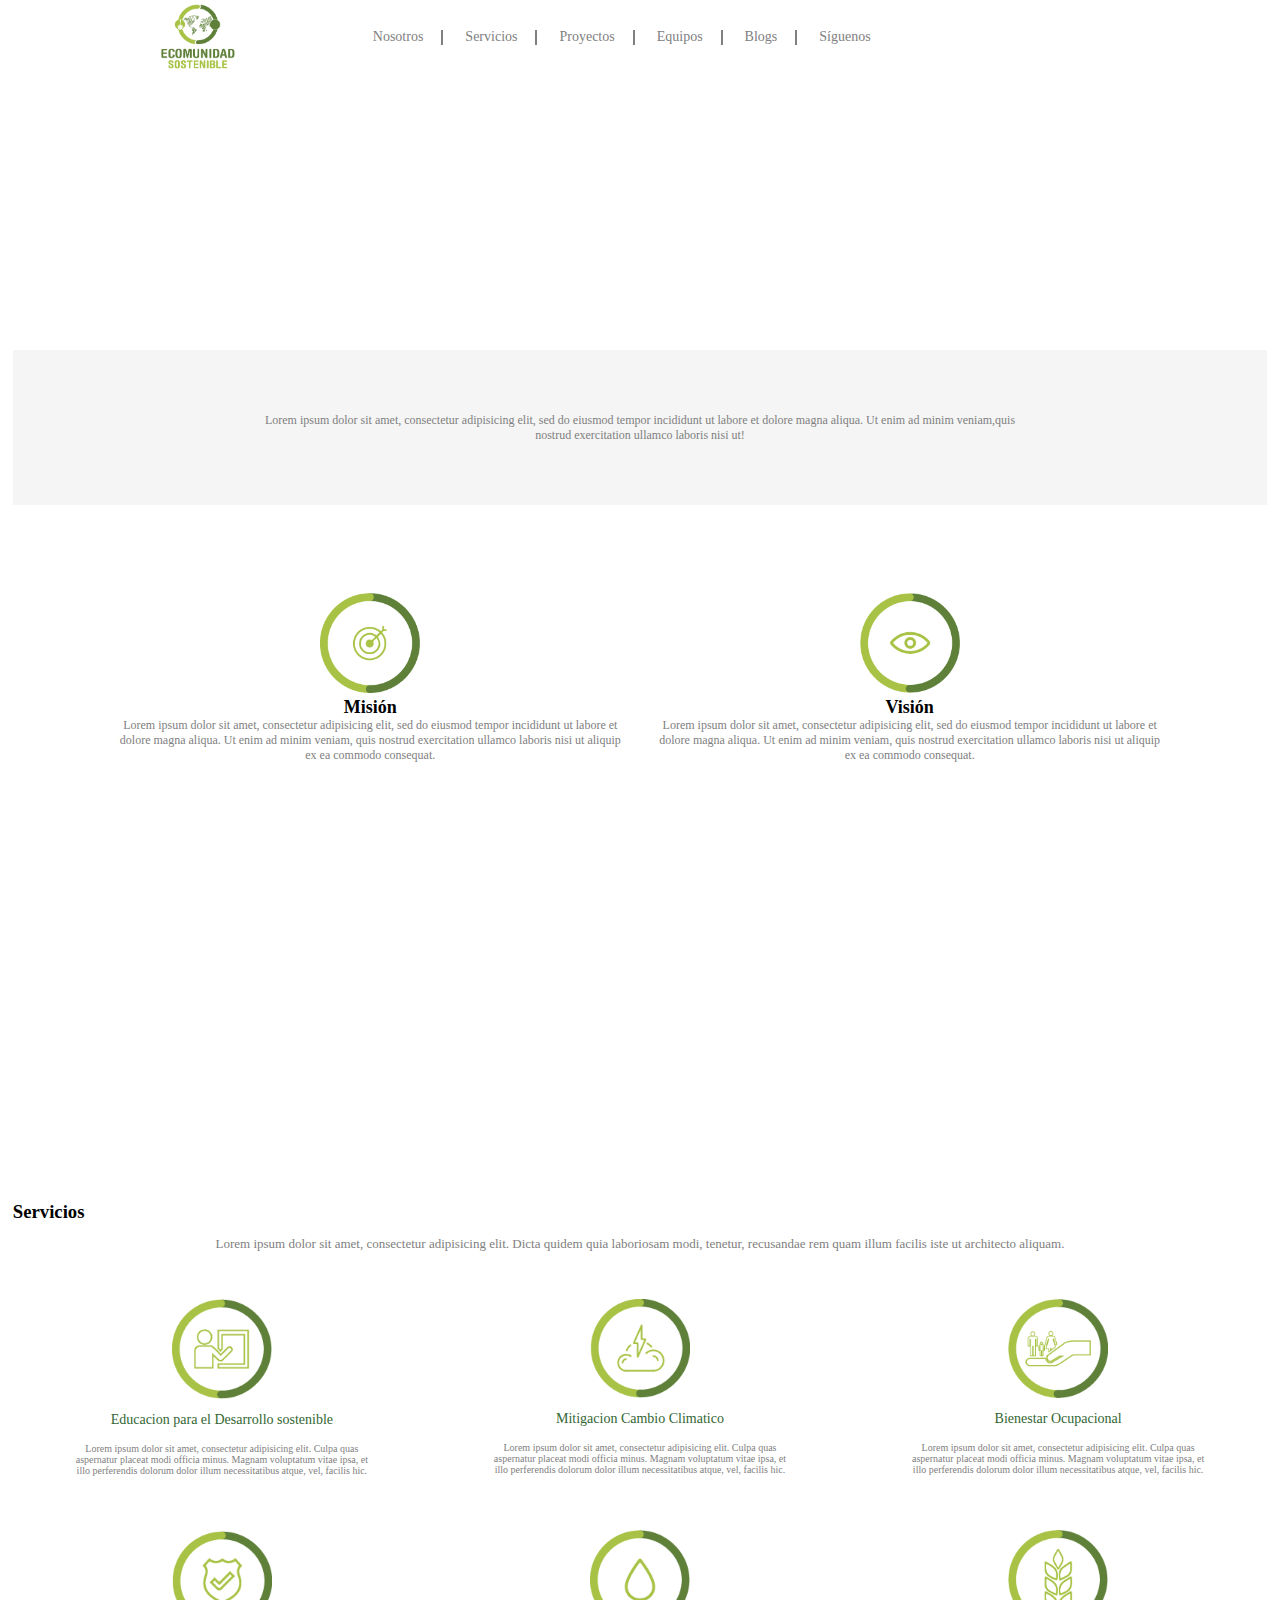
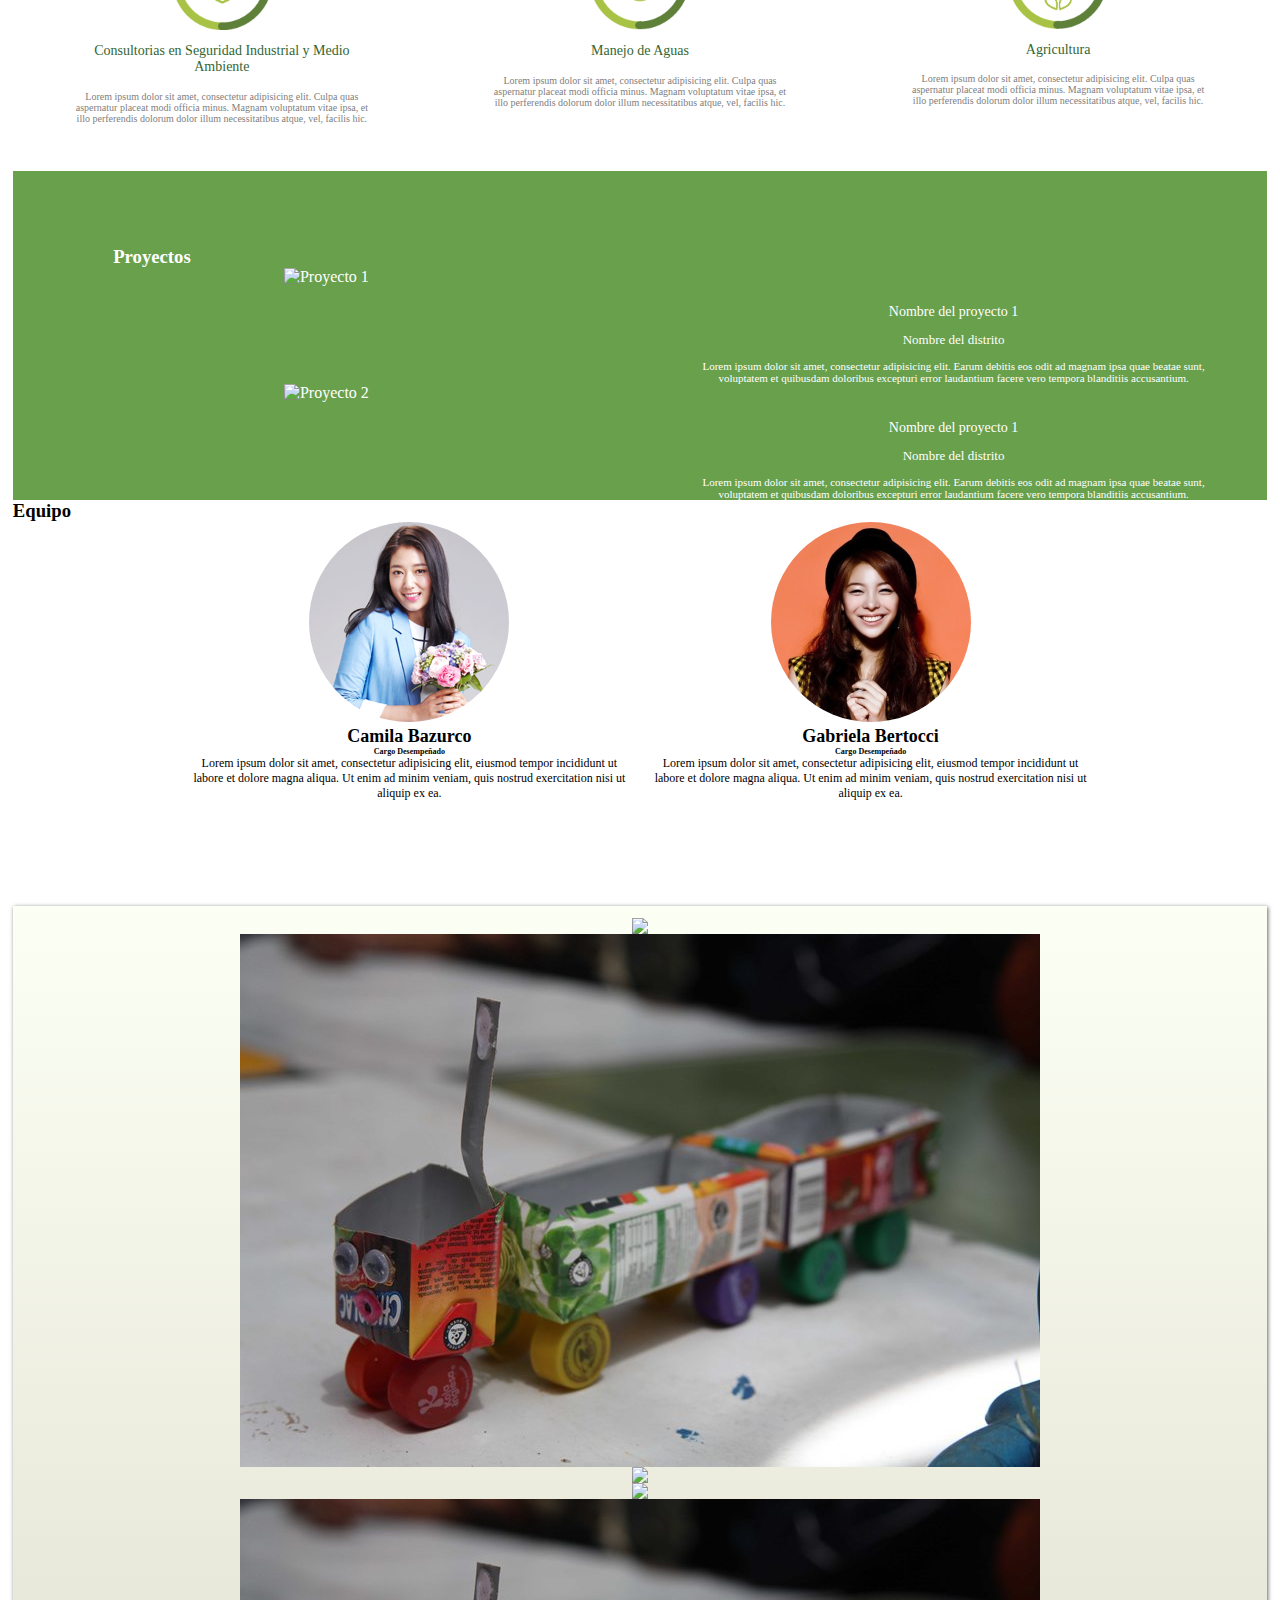
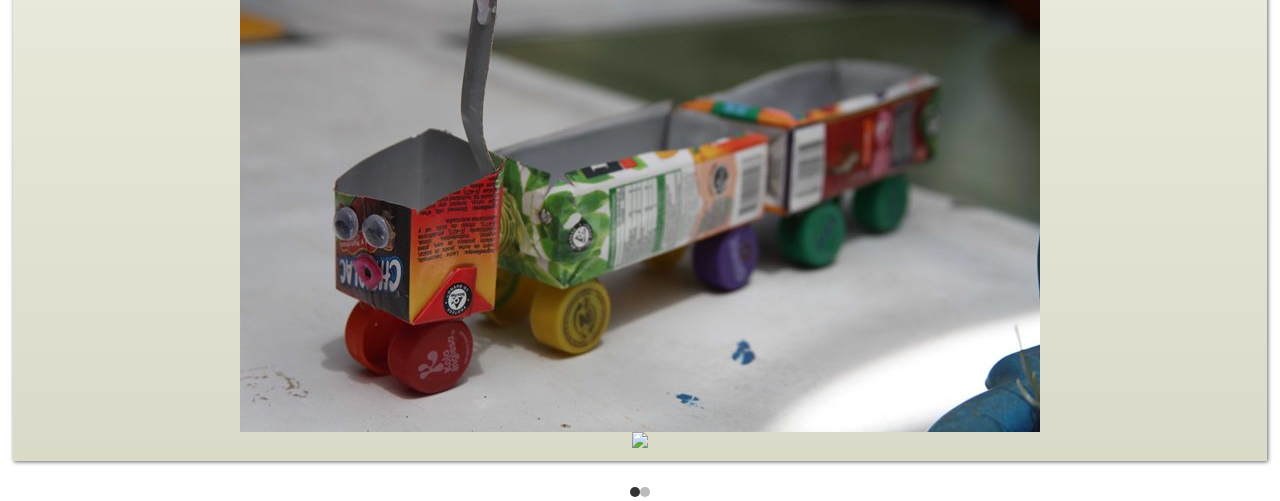
==== Estructura general vivi.html @ 43f28342 "la estructura debe quedar asi, falta modificar los errores" ====
<!doctype html>
<html>
<head>
  <title>E-comunnity</title>
  <meta charset="UTF-8">
  <link rel="stylesheet" href="css/utilities.css">
  <link rel="stylesheet" href="css/grid-system.css">
  <link rel="stylesheet" href="css/css-slider.css">
  <link href='https://fonts.googleapis.com/css?family=Roboto:400,100,500' rel='stylesheet' type='text/css'>
  <link rel="stylesheet" href="css/stylecomunidad.css">
</head>
<body>
	<header>
			<div class="row fijo">
				<div class="col-3">
				<img class="logo " src="img/ecomunidad-logo.png">
				</div>
				<div class="col-9 menu">
				<a  href="#nosotros">Nosotros<span></span></a>
				<a  href="#servicios">Servicios<span></span></a>
				<a  href="#proyectos">Proyectos<span></span></a>
				<a  href="#equipos">Equipos<span></span></a>
				<a  href="#blogs">Blogs<span></span></a>
				<a  href="#siguenos">Síguenos</a>
				</div>
			</div>
			<div class="row semilla">
			</div>
			<div class="row slogan plomo">
				<p>Lorem ipsum dolor sit amet, consectetur adipisicing elit, sed do eiusmod
				tempor incididunt ut labore et dolore magna aliqua. Ut enim ad minim veniam,quis nostrud exercitation ullamco laboris nisi ut!</p>
			</div>
	</header>
	<section>
		<div id="nosotros" class="row objetivos letras">
			<div class="col-6">
				<img class="iconos" src="img/iconos/mision/mision.png">
				<h2>Misión</h2>
				<p class="plomo">Lorem ipsum dolor sit amet, consectetur adipisicing elit, sed do eiusmod
				tempor incididunt ut labore et dolore magna aliqua. Ut enim ad minim veniam,
				quis nostrud exercitation ullamco laboris nisi ut aliquip ex ea commodo
				consequat.</p>
			</div>
			<div class="col-6">
				<img class="iconos"  src="img/iconos/mision/vision.png">
				<h2>Visión</h2>
				<p class="plomo">Lorem ipsum dolor sit amet, consectetur adipisicing elit, sed do eiusmod
				tempor incididunt ut labore et dolore magna aliqua. Ut enim ad minim veniam,
				quis nostrud exercitation ullamco laboris nisi ut aliquip ex ea commodo
				consequat.</p>
			</div>
		</div>
		<div class="row">
			<div class="col-6 hombre">
			</div>
			<div class="col-6 texto blanco">
				<img class="libro centrado"src="img/iconos/metodologia-icon.png">
				<h2 class="centrado">Metodologìa</h2>
				<p class="centrado">Lorem ipsum dolor sit amet, consectetur adipisicing elit, eiusmod tempor incididunt ut labore et dolore magna aliqua. Ut enim ad minim veniam,
				quis nostrud exercitation nisi ut aliquip ex ea.</p>
			</div>
		</div>
		<div id="servicios" class="row servicios">
			<h3>Servicios</h3>
			<p class="texto13 plomo">Lorem ipsum dolor sit amet, consectetur adipisicing elit. Dicta quidem quia laboriosam modi, tenetur, recusandae rem quam illum facilis iste ut architecto aliquam.</p>
			<div class="row">
				<div class="col-4">
					<div class="tipo-servicio">
						<img src="img/iconos/servicios-icon/educacion.png" alt="Educacion para el Desarrollo sostenible">
						<p class="texto14 verde">Educacion para el Desarrollo sostenible</p>
						<p class="texto10 plomo">Lorem ipsum dolor sit amet, consectetur adipisicing elit. Culpa quas aspernatur placeat modi officia minus. Magnam voluptatum vitae ipsa, et illo perferendis dolorum dolor illum necessitatibus atque, vel, facilis hic.</p>
					</div>
					<div class="tipo-servicio">
						<img src="img/iconos/servicios-icon/seguridad-icon.png" alt="Consultorias en Seguridad Industrial y Medio Ambiente">
						<p class="texto14 verde">Consultorias en Seguridad Industrial y Medio Ambiente</p>
						<p class="texto10 plomo">Lorem ipsum dolor sit amet, consectetur adipisicing elit. Culpa quas aspernatur placeat modi officia minus. Magnam voluptatum vitae ipsa, et illo perferendis dolorum dolor illum necessitatibus atque, vel, facilis hic.</p>
					</div>
				</div><!--fial de columna-->
				<div class="col-4">
					<div class="tipo-servicio">
						<img src="img/iconos/servicios-icon/mitigacion.png" alt="Mitigacion Cambio Climatico">
						<p class="texto14 verde">Mitigacion Cambio Climatico</p>
						<p class="texto10 plomo">Lorem ipsum dolor sit amet, consectetur adipisicing elit. Culpa quas aspernatur placeat modi officia minus. Magnam voluptatum vitae ipsa, et illo perferendis dolorum dolor illum necessitatibus atque, vel, facilis hic.</p>
					</div>
					<div class="tipo-servicio">
						<img src="img/iconos/servicios-icon/manejo-de-agua.png" alt="Manejo de Aguas">
						<p class="texto14 verde">Manejo de Aguas</p>
						<p class="texto10 plomo">Lorem ipsum dolor sit amet, consectetur adipisicing elit. Culpa quas aspernatur placeat modi officia minus. Magnam voluptatum vitae ipsa, et illo perferendis dolorum dolor illum necessitatibus atque, vel, facilis hic.</p>
					</div>
				</div><!--fial de columna-->
				<div class="col-4">
					<div class="tipo-servicio">
						<img src="img/iconos/servicios-icon/bienestar.png" alt="Bienestar Ocupacional">
						<p class="texto14 verde">Bienestar Ocupacional</p>
						<p class="texto10 plomo">Lorem ipsum dolor sit amet, consectetur adipisicing elit. Culpa quas aspernatur placeat modi officia minus. Magnam voluptatum vitae ipsa, et illo perferendis dolorum dolor illum necessitatibus atque, vel, facilis hic.</p>
					</div>
					<div class="tipo-servicio">
						<img src="img/iconos/servicios-icon/agricultura-icon.png" alt="Agricultura">
						<p class="texto14 verde">Agricultura</p>
						<p class="texto10 plomo">Lorem ipsum dolor sit amet, consectetur adipisicing elit. Culpa quas aspernatur placeat modi officia minus. Magnam voluptatum vitae ipsa, et illo perferendis dolorum dolor illum necessitatibus atque, vel, facilis hic.</p>
					</div>
				</div><!--fial de columna-->
			</div><!--fial de row-->
		</div><!--fial de servicios-->
		
		<div class="row proyectos">
			<div class="row proyecto1">
				<h3>Proyectos</h3>
				<div class="col-6">
					<img src="img/fotos/img-0352.jpg" alt="Proyecto 1">
				</div>
				<div class="col-6">
					<p class="texto14">Nombre del proyecto 1</p>
					<p class="texto13">Nombre del distrito</p>
					<p class="texto11">Lorem ipsum dolor sit amet, consectetur adipisicing elit. Earum debitis eos odit ad magnam ipsa quae beatae sunt, voluptatem et quibusdam doloribus excepturi error laudantium facere vero tempora blanditiis accusantium.</p>
				</div>
			</div>
			<div id="proyectos" class="row proyecto2">
				<div class="col-6">
					<img src="img/fotos/img-9246.JPG" alt="Proyecto 2">
				</div>
				<div class="col-6">
					<p class="texto14">Nombre del proyecto 1</p>
					<p class="texto13">Nombre del distrito</p>
					<p class="texto11">Lorem ipsum dolor sit amet, consectetur adipisicing elit. Earum debitis eos odit ad magnam ipsa quae beatae sunt, voluptatem et quibusdam doloribus excepturi error laudantium facere vero tempora blanditiis accusantium.</p>
				</div>
			</div>
		</div>
		<div id="equipos" class="row">
			<h3>Equipo</h3>
			<div class="col-6 equipo1 ">
				<img class="redondo" src="img/fotos/equipo2.jpg" alt="Camila Bazurco">
				<h2 class="centrado">Camila Bazurco</h2>
				<h6 class="centrado">Cargo Desempeñado</h6>
				<p class="centrado">Lorem ipsum dolor sit amet, consectetur adipisicing elit, eiusmod tempor incididunt ut labore et dolore magna aliqua. Ut enim ad minim veniam,
				quis nostrud exercitation nisi ut aliquip ex ea.</p>
			</div>
			<div class="col-6 equipo2">
				<img class="redondo"src="img/fotos/equipo3.jpg" alt="Gabriela Bertocci">
				<h2 class="centrado">Gabriela Bertocci</h2>
				<h6 class="centrado">Cargo Desempeñado</h6>
				<p class="centrado">Lorem ipsum dolor sit amet, consectetur adipisicing elit, eiusmod tempor incididunt ut labore et dolore magna aliqua. Ut enim ad minim veniam,
				quis nostrud exercitation nisi ut aliquip ex ea.</p>
			</div>
		</div>
		<div id="blogs"class="row blog">
			<div id="slider">
				<input checked type="radio" name="slider" id="slide1" />
				<input type="radio" name="slider" id="slide2" />
				<div id="slides">
				<div id="overflow">
					<div class="inner">
					<article><div class="info"></div>
						<img src="img/fotos/img-0400.jpg">
					</article>
					<article><div class="info"></div>
						<img src="img/fotos/img-9246.jpg">
					</article>
					<article><div class="info"></div>
						<img src="img/fotos/img-0400.jpg">
					</article>
					<article><div class="info"></div>
						<img src="img/fotos/img-0400.jpg">
					</article>
					<article><div class="info"></div>
						<img src="img/fotos/img-9246.jpg">
					</article>
					<article><div class="info"></div>
						<img src="img/fotos/img-0400.jpg">
					</article>
					</div>
				</div>
				</div>
				<div id="controls">
					<label for="slide1"></label><label for="slide2"></label>
			    </div>
				<div id="active">
					<label for="slide1"></label><label for="slide2"></label>
				</div>
			</div>
		</div>
		<div id="siguenos" class="row contactos">
			<div class="col-3">
			Facebook
			</div>
			<div class="col-3">
			Twitter
			</div>
			<div class="col-3">
			Linked In
			</div>
			<div class="col-3">
			E-mail
			</div>
		</div>
	</section> 
	<footer>
		<div class="row">
			<div class="col-6">
			</div>
			<div class="col-6">
			</div>
		</div>
	</footer>
</body>
</html>
---- css/utilities.css ----
/*Global*/
*{
	font-family: "OpenSans-Light" Helvetica;
}

@font-face{
	font-family: OpenSans-Regular;
	src: url(../fonts/Open/OpenSans-Regular.ttf);
}
@font-face{
	font-family: OpenSans-Light;
	src: url(../fonts/Open/OpenSans-Light.ttf);
}
@font-face{
	font-family: OpenSans-Bold;
	src: url(../fonts/Open/OpenSans-Bold.ttf);
}

/* Shortcuts */

.pd-0 {
	padding: 0;
}
.pt-5 {
	padding-top: 5%;
}
.pt-10 {
	padding-top: 10%;
}
.pb-5{
	padding-bottom: 5%;
}
.pd-5 {
	padding: 5%;
}
.pd-5-10{
	padding: 5% 10%;
}
.mg-0{
	margin: 0;
}
.w-100{
	width: 100%;
}
.lh{
	line-height: 1.5;
}
.text-bold{
	font-weight: bold;
}
.text-center{
	text-align: center;
}
.text-left{
	text-align: left;
}
.text-right{
	text-align: right;
}
.text-white{
	color: white;
}
.text-gray{
	color: rgb(83, 88, 95);
}
.text-blue{
 color: #192951;
}
.a-none-decoration{
	text-decoration: none;
}
.bg-gray{
	background-color: #F2F2F2;
}
.bg-green{
	background-color: #5E8039;
}
.bg-black{
	background-color: #4D4D4D;
}
.text-gray{
	color:#F2F2F2;
}
.text-black{
	color: #4D4D4D;
}
.text-green{
	color: #5E8039;
}
.text-white{
	color:#fff;
}
.text-yellow{
	color: #fac60e;
}
.bg-img-block{
	background-size: cover;
	background-repeat: no-repeat;
	background-position: center;
}
---- css/grid-system.css ----
/* GLOBAL */
* {
  box-sizing: border-box;
  margin: 0;
  padding: 0;
 }

.text-center {
	text-align: center;
}

.text-right {
	text-align: right;
}

/* Grid system */

.container {
	width: 968px;
	padding-left: 14px; 
	padding-right: 14px;
	margin: 0px auto;
	position: relative;
}

.container-fluid {
	width: 100%;
}

.row {
	width: 100%;
	margin-left: -14px;
	margin-right: -14px;
}

.row:before, .row:after{
  content: " ";
  display: table;
}

.row:after {
  clear: both;
}

[class*="col-"] {
	min-height: 7px;
	padding: 0 14px;
	float: left;
}

.col-1 {
	/* (1 / 12) x 100 */
	width: 8.333333%;
} 

.col-2 {
	/* (2 / 12) x 100 */
	width: 16.666667%;
} 

.col-3 {
	/* (3 / 12) x 100 */
	width: 25%;
} 

.col-4 {
	/* (4 / 12) x 100 */
	width: 33.333333%;
}

.col-5 {
	/* (5 / 12) x 100 */
	width: 41.666667%;
}

.col-6 {
	/* (6 / 12) x 100 */
	width: 50%;
} 

.col-7 {
	/* (7 / 12) x 100 */
	width: 58.333333%;
}

.col-8 {
	/* (8 / 12) x 100 */
	width: 66.666667%;
}

.col-9 {
	/* (9 / 12) x 100 */
	width: 75%;
}

.col-10 {
	/* (10 / 12) x 100 */
	width: 83.333333%;
}

.col-11 {
	/* (11 / 12) x 100 */
	width: 91.666667%;
}

.col-12 {
	/* (12 / 12) x 100 */
	width: 100%;
}
---- css/css-slider.css ----
#slider {
	text-align: center;
	margin: 0 auto;
	-moz-box-sizing: border-box; -webkit-box-sizing: border-box; box-sizing: border-box;
}

#slider label, #slider a {
	color: #444444;
	cursor: pointer;
	text-decoration: none;
}
#slider label:hover, #slider a:hover {
	color: #000 !important;
}
#slider label, #slider #active, #slider img { -moz-user-select:none;-webkit-user-select:none; }

#slider input {
	display: none;
}

#slide1:checked ~ #slides .inner { margin-left:0; }
#slide2:checked ~ #slides .inner { margin-left:-100%; }


#overflow {
	width: 100%;
	overflow: hidden;
}

#slider article img {
	
	max-width:100% !important;
}

#slides .inner {
	width: 100%;
	line-height: 20%;
}

#slides article {
	margin:10px
	width: 20%;
	float: 10%;
}

/* Slider Styling */

/* Control Setup */

#controls {
	margin: -25% 0 0 0;
	width: 70%;
	height: 50px;
}

#controls label { 
	display: none;
	width: 50px;
	height: 50px;
	opacity: 0.3;
}

#active {
	margin: 23% 0 0;
	text-align: center;
}

#active label {
	-webkit-border-radius: 5px;
	-moz-border-radius: 5px;
	border-radius: 5px;
	display: inline-block;
	width: 10px;
	height:10px;
	background: #bbb;
}

#active label:hover {
	background: #ccc;
	border-color: #777 !important;
}

#controls label:hover {
	opacity: 0.8;
}

#slide1:checked ~ #controls label:nth-child(2), 
#slide2:checked ~ #controls label:nth-child(1){
	background: url('http://img140.imageshack.us/img140/7481/nextfy.png') no-repeat;
	float: right;
	margin: 0 -70px 0 0;
	display: block;
}


#slide1:checked ~ #controls label:nth-child(2),
#slide2:checked ~ #controls label:nth-child(1),
 {
	background: url('http://img7.imageshack.us/img7/152/prevrt.png') no-repeat;
	float: left;
	margin: 0 0 0 -70px;
	display: block;
}

#slide1:checked ~ #active label:nth-child(1),
#slide2:checked ~ #active label:nth-child(2) {
	background: #333;
	border-color: #333 !important;
}

/* Info Box */

#slider .info {
	line-height: 20px;
	margin: 0 0 -150%;
	position: absolute;
	font-style: italic;
	padding: 30px 30px;
	opacity: 0;
	color: #000;
	text-align: left;
}

#slider .info h3 {
	color: #333;
	margin: 0 0 5px;
	font-weight: normal;
	font-size: 22px;
	font-style: normal;
}

/* Slider Styling */

#slides {
	margin: 35px 0 0;
	-webkit-border-radius: 0px;
	-moz-border-radius: 5px;
	border-radius: 0px;
	box-shadow: 1px 1px 4px #666;
	padding: 1%;
	background: #fff;
	background: rgb(252,255,244); /* Old browsers */
	background: -moz-linear-gradient(top,  rgba(252,255,244,1) 0%, rgba(219,218,201,1) 100%); /* FF3.6+ */
	background: -webkit-gradient(linear, left top, left bottom, color-stop(0%,rgba(252,255,244,1)), color-stop(100%,rgba(219,218,201,1))); /* Chrome,Safari4+ */
	background: -webkit-linear-gradient(top,  rgba(252,255,244,1) 0%,rgba(219,218,201,1) 100%); /* Chrome10+,Safari5.1+ */
	background: -o-linear-gradient(top,  rgba(252,255,244,1) 0%,rgba(219,218,201,1) 100%); /* Opera 11.10+ */
	background: -ms-linear-gradient(top,  rgba(252,255,244,1) 0%,rgba(219,218,201,1) 100%); /* IE10+ */
	background: linear-gradient(top,  rgba(252,255,244,1) 0%,rgba(219,218,201,1) 100%); /* W3C */
	filter: progid:DXImageTransform.Microsoft.gradient( startColorstr='#fcfff4', endColorstr='#dbdac9',GradientType=0 ); /* IE6-9 */
}


/* Animation */

#slides .inner {
	-webkit-transform: translateZ(0);
	-webkit-transition: all 800ms cubic-bezier(0.770, 0.000, 0.175, 1.000); 
	-moz-transition: all 800ms cubic-bezier(0.770, 0.000, 0.175, 1.000); 
    -ms-transition: all 800ms cubic-bezier(0.770, 0.000, 0.175, 1.000); 
     -o-transition: all 800ms cubic-bezier(0.770, 0.000, 0.175, 1.000); 
        transition: all 800ms cubic-bezier(0.770, 0.000, 0.175, 1.000); /* easeInOutQuart */

	-webkit-transition-timing-function: cubic-bezier(0.770, 0.000, 0.175, 1.000); 
	-moz-transition-timing-function: cubic-bezier(0.770, 0.000, 0.175, 1.000); 
    -ms-transition-timing-function: cubic-bezier(0.770, 0.000, 0.175, 1.000); 
     -o-transition-timing-function: cubic-bezier(0.770, 0.000, 0.175, 1.000); 
        transition-timing-function: cubic-bezier(0.770, 0.000, 0.175, 1.000); /* easeInOutQuart */
}

#slider {
	-webkit-transform: translateZ(0);
	-webkit-transition: all 0.5s ease-out;
	-moz-transition: all 0.5s ease-out;
	-o-transition: all 0.5s ease-out;
	transition: all 0.5s ease-out;
}

#controls label{
	-webkit-transform: translateZ(0);
	-webkit-transition: opacity 0.2s ease-out;
	-moz-transition: opacity 0.2s ease-out;
	-o-transition: opacity 0.2s ease-out;
	transition: opacity 0.2s ease-out;
}
	#slider #controls {
		margin: -25% 0 0 15%;
		width: 70%;
		height: 50px;
	}

	#slider #controls label {
		-moz-transform: scale(0.8);
		-webkit-transform: scale(0.8);
		-o-transform: scale(0.8);
		-ms-transform: scale(0.8);
		transform: scale(0.8);
	}
#slide1:checked ~ #slides article:nth-child(1) .info,
#slide2:checked ~ #slides article:nth-child(2) .info {
	opacity: 1;
	-webkit-transition: all 1s ease-out 0.6s;
	-moz-transition: all 1s ease-out 0.6s;
	-o-transition: all 1s ease-out 0.6s;
	transition: all 1s ease-out 0.6s;
}

#slider .info, #controls, #slides, #active, #active label, .info h3, .desktop, .tablet, .mobile {
	-webkit-transform: translateZ(0);
	-webkit-transition: all 0.5s ease-out;
	-moz-transition: all 0.5s ease-out;
	-o-transition: all 0.5s ease-out;
	transition: all 0.5s ease-out;
}


/* Responsive Styling */



@media only screen and (max-width: 850px) and (min-width: 450px) {



	#slider #slides {
		padding: 1% 0;
		-webkit-border-radius: 0px;
		-moz-border-radius: 0px;
		border-radius: 0px;
	}

	#slider #active {
		margin: 22% 0 0;
	}

}



@media only screen and (max-width: 450px) {

	#slider #controls {
		margin: -28% 0 0 24%;
		width: 50%;
		height: 50px;
	}

	#slider #active {
		margin: 23% 0 0;
	}

	#slider #slides {
		padding: 1% 0;
		-webkit-border-radius: 0px;
		-moz-border-radius: 0px;
		border-radius: 0px;
	}

	#slider #slides .info {
		opacity: 0 !important;
	}

	#slider #controls label {
		-moz-transform: scale(0.6);
		-webkit-transform: scale(0.6);
		-o-transform: scale(0.6);
		-ms-transform: scale(0.6);
		transform: scale(0.6);
	}

}
---- css/stylecomunidad.css ----
body{width: 98%; margin: auto; text-align: center;}
img {
	display:inline-block;
	}
.plomo {
	color:grey;
	}
.blanco {
	color:#fff;
	}
.verde {
	color:#336633;
	}	
.fijo {
	position: fixed;
	z-index: 1;
	background:#fff; 
	width: 100%;
	}
.menu {
	text-align:left;
	text-decoration:none;
	padding-top: 27px;
	padding-left: 40px;
	}
.logo {
	height: 75px;
	width: 85px;
	margin-left: 50px;
	}
span{
	height: 15px;
    border: solid grey 0.6px;
    display: inline-block;
    vertical-align: middle;
    margin-left: 18px;
    margin-right: 18px;
}
a{
	text-decoration:none;
	color:grey;	
	font-size: 14px;	
}
.semilla{
	background:url(semilla.jpg);
	height: 350px;
	background-size: cover;
	background-repeat: no-repeat;
	background-position: center;
	background-position: 0% 40%;
}
.semilla:hover{
	background:url(semillafondo.jpg);
	background-size: cover;
	background-repeat: no-repeat;
	background-position: center;
}
.slogan{
	text-align:center;
	padding:5% 20% 5% 20%;
	font-size:12px;
	background: Whitesmoke;
}
{
	width:100%;
}
.objetivos {
	text-align:center;
	padding:7%;
	font-size:12px;	
}
.iconos {
	height:100px;
	width: 100px;
}
.hombre{
	background:url(metodo.jpg);
	height:300px; 
	background-size: cover;
	background-repeat: no-repeat;
	background-position: center;
}
.texto {
	font-size:12px;
	height:300px;
	background:url(fondo.jpg);
	background-size: auto;
	background-repeat: no-repeat;
	background-position: top;
	text-align:center;
	padding-top: 70px;
}
.centrado {
	
}

.libro {
	padding-top: 10px;	
	width:40px;
}

.servicios>h3{margin: 4% 0 1%;}
.servicios>p{margin: 0 15%;}
.tipo-servicio{margin: 10%;}
.tipo-servicio p:first-of-type{margin: 3% 3% 5%;}
.tipo-servicio img{max-width: 100px;}

.proyectos{background: rgba(40,120,0,0.7); color: #fff;}
.proyectos img{max-width: 75%;}
.proyectos p{margin: 2% 6% 0;}
.proyectos p:first-of-type{margin-top: 6%;}
.proyecto1 h3{margin: 6% 0 0 8%; text-align: left;}
.proyecto2 img{margin-bottom: 10%;}



.texto10{font-size: 10px;font-weight: lighter}
.texto11{font-size: 11px; font-weight: lighter;}
.texto13{font-size: 13px;}
.texto14{font-size: 14px;}

.tipo-servicio{padding: 8px 4px;}
.row {margin: auto;}


h3 {
	text-align: left;
	color:;
}
.equipo1 {
	font-size:12px;
	text-align:center;
	padding-left :180px;
}
.equipo2 {
	font-size:12px;
	text-align:center;
	padding-right: 180px;
}
.redondo{
	border-radius: 150px;
	height:200px;
	}
.blog {
	font-size:12px;
	height:450px;
	background:url(fondo2.jpg);
	background-size: auto;
	background-repeat: no-repeat;
	background-position: top;
	text-align:center;
	padding-top: 70px;
}
.fotos{
	height:200px;
	width:100px;
	}
.contactos{
	font-size:12px;
	height:400px;
	text-align:center;
	padding-top: 10px;
}
.contactos {
	font-size:12px;
	height:400px;
	background:grey;
	text-align:center;
	padding-top: 10px;
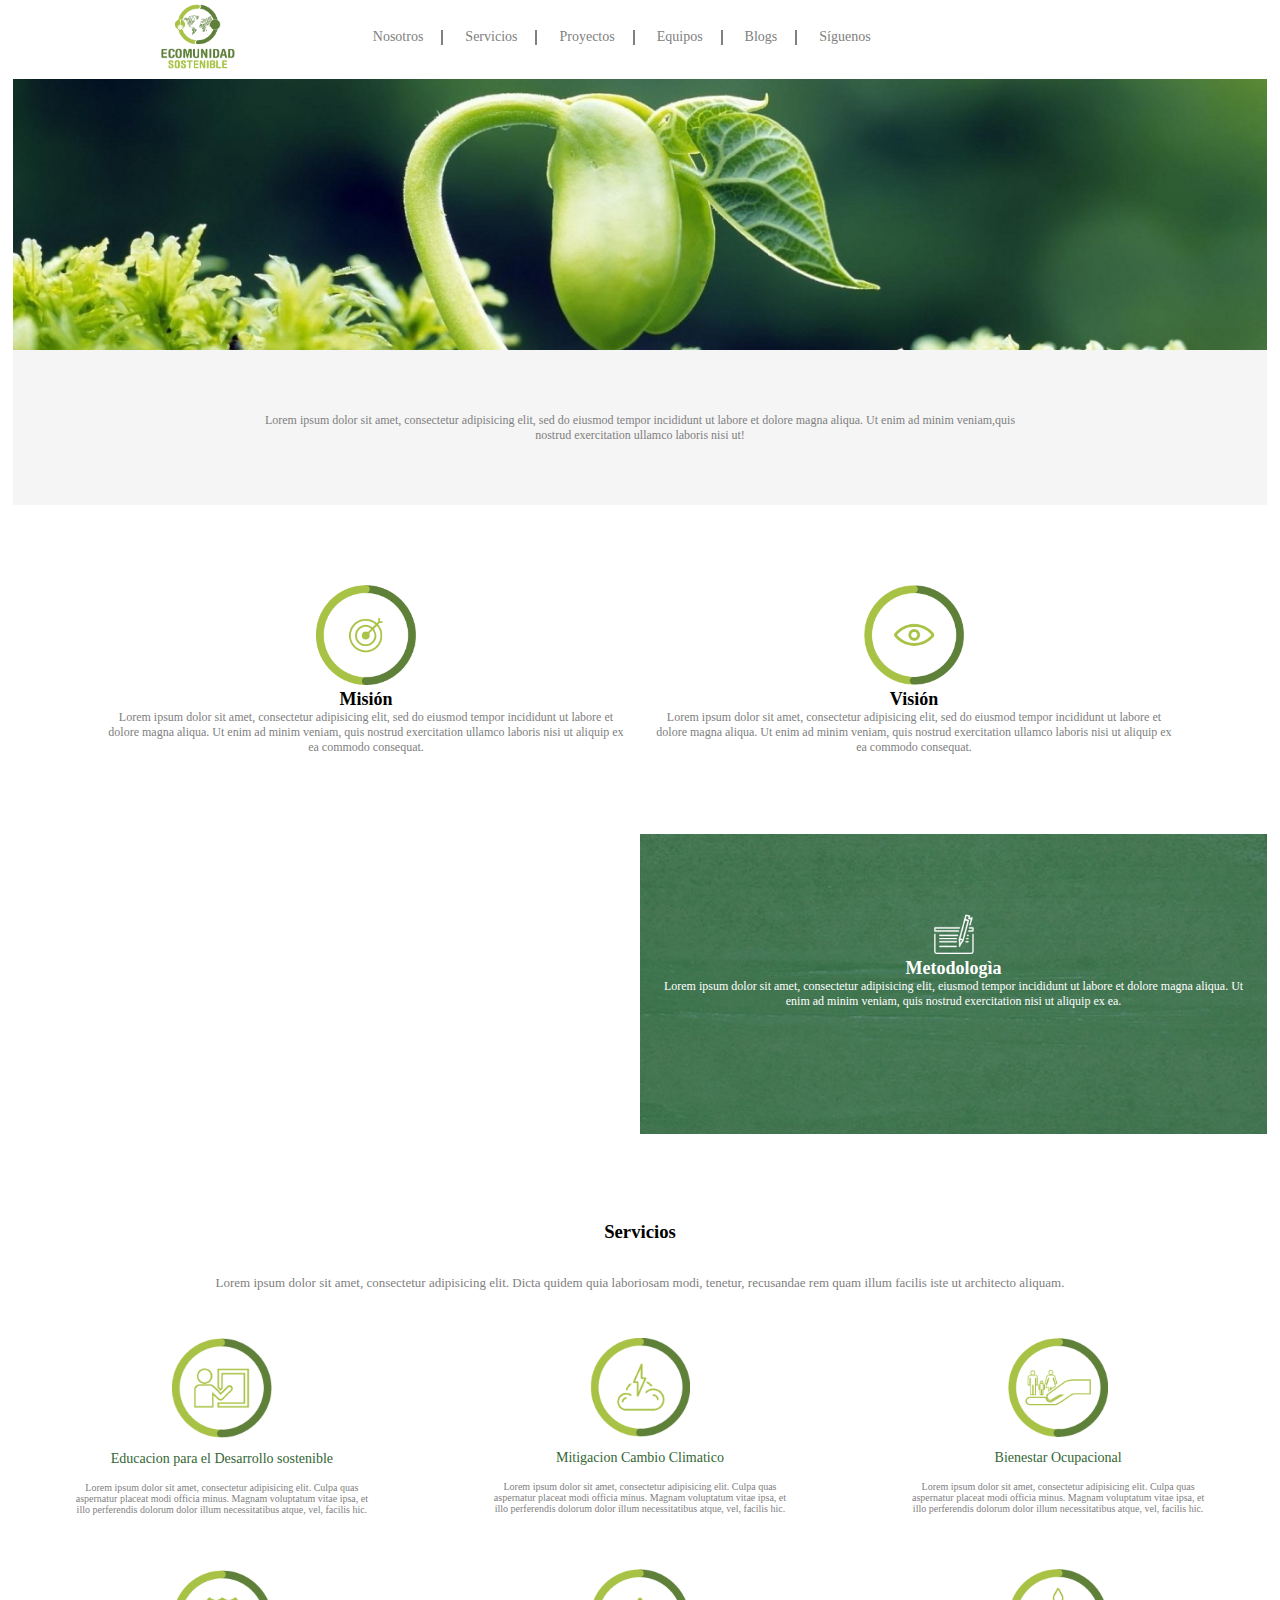
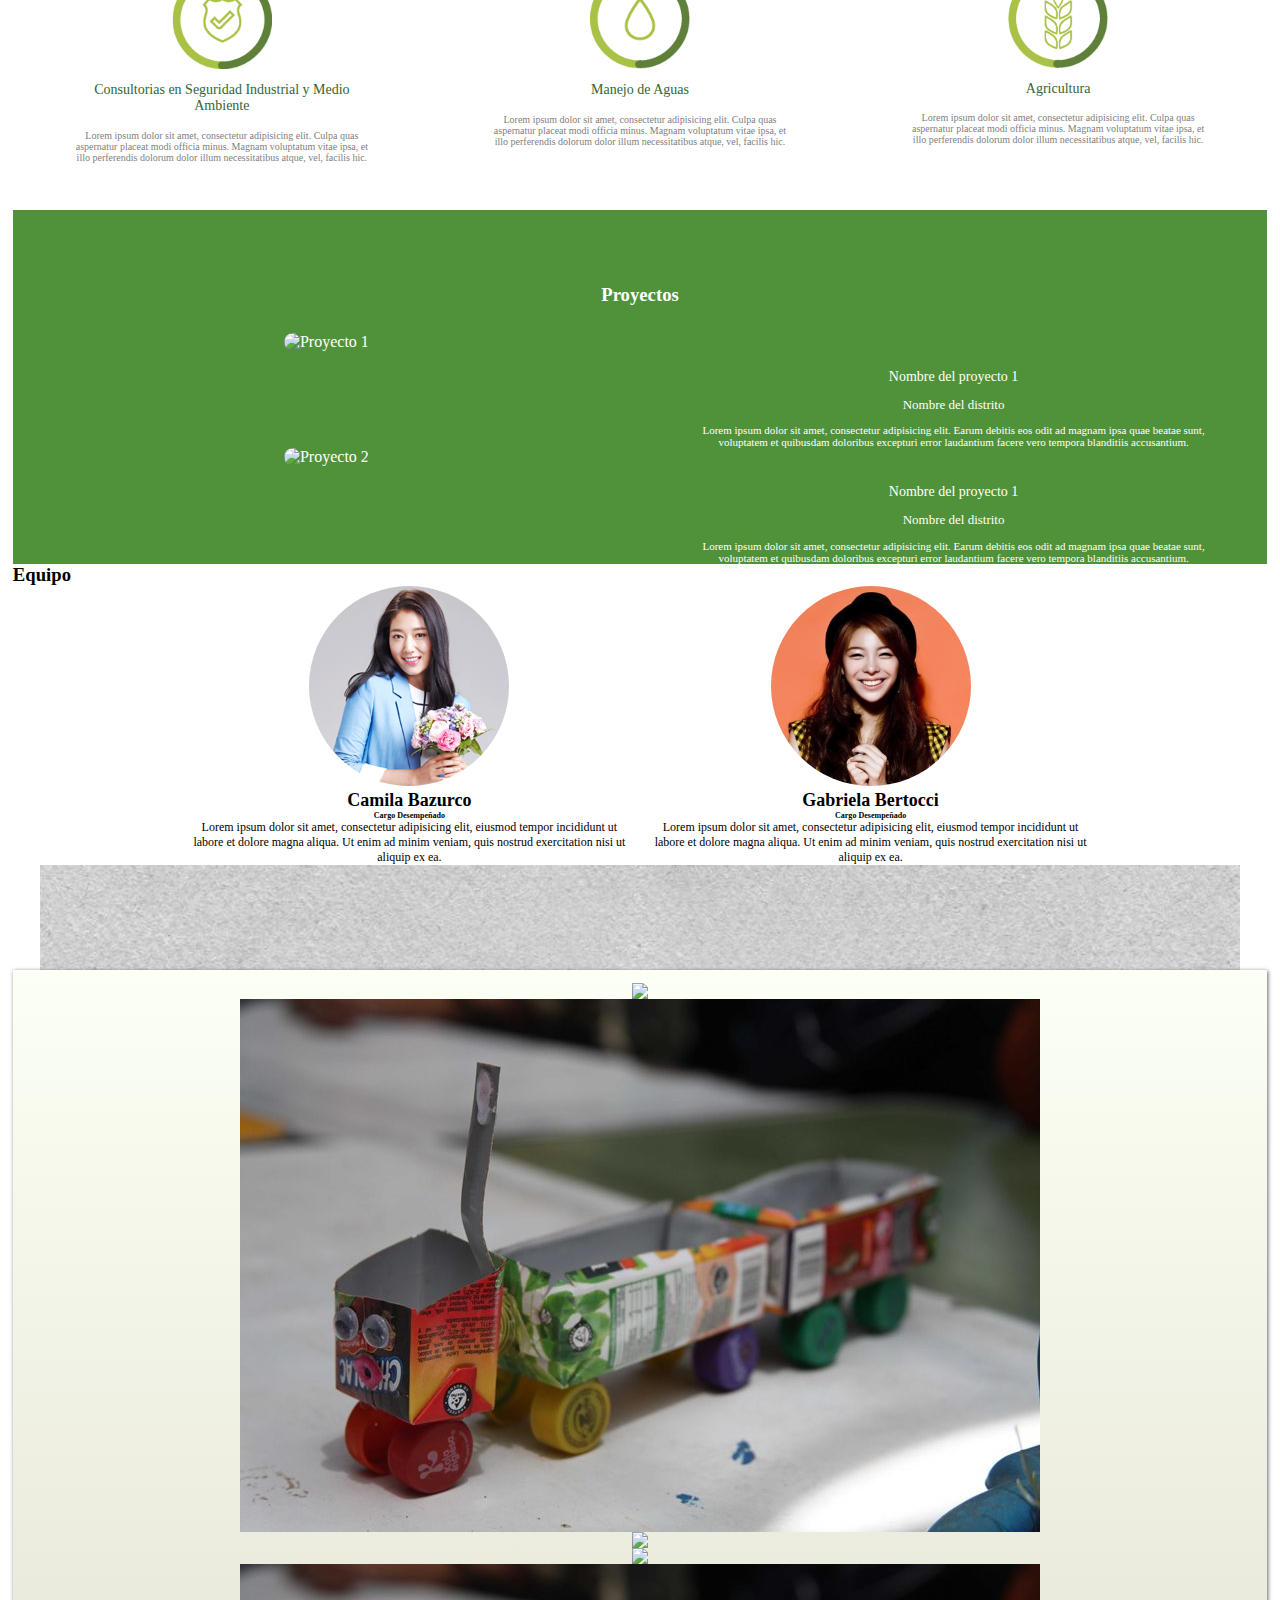
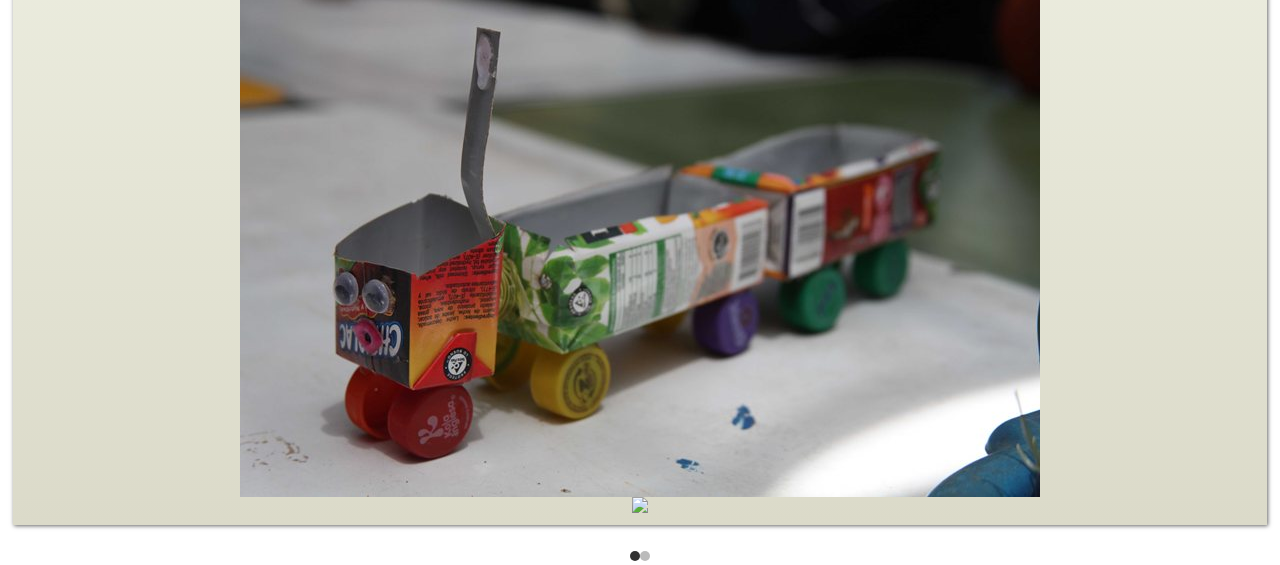
==== commit c95cf4cb: "no message" ====
--- a/Estructura general vivi.html
+++ b/Estructura general vivi.html
@@ -24,8 +24,7 @@
 				<a  href="#siguenos">Síguenos</a>
 				</div>
 			</div>
-			<div class="row semilla">
-			</div>
+			<div class="row semilla"></div>
 			<div class="row slogan plomo">
 				<p>Lorem ipsum dolor sit amet, consectetur adipisicing elit, sed do eiusmod
 				tempor incididunt ut labore et dolore magna aliqua. Ut enim ad minim veniam,quis nostrud exercitation ullamco laboris nisi ut!</p>
@@ -103,9 +102,10 @@
 			</div><!--fial de row-->
 		</div><!--fial de servicios-->
 		
-		<div class="row proyectos">
+		<div id="proyectos" class="row proyectos">
+			<h3>Proyectos</h3>
 			<div class="row proyecto1">
-				<h3>Proyectos</h3>
+				
 				<div class="col-6">
 					<img src="img/fotos/img-0352.jpg" alt="Proyecto 1">
 				</div>
@@ -115,7 +115,7 @@
 					<p class="texto11">Lorem ipsum dolor sit amet, consectetur adipisicing elit. Earum debitis eos odit ad magnam ipsa quae beatae sunt, voluptatem et quibusdam doloribus excepturi error laudantium facere vero tempora blanditiis accusantium.</p>
 				</div>
 			</div>
-			<div id="proyectos" class="row proyecto2">
+			<div  class="row proyecto2">
 				<div class="col-6">
 					<img src="img/fotos/img-9246.JPG" alt="Proyecto 2">
 				</div>
--- a/css/stylecomunidad.css
+++ b/css/stylecomunidad.css
@@ -1,5 +1,6 @@
 
 body{width: 98%; margin: auto; text-align: center;}
+
 img {
 	display:inline-block;
 	}
@@ -43,18 +44,20 @@
 	font-size: 14px;	
 }
 .semilla{
-	background:url(semilla.jpg);
+	background:url("../img/semilla.jpg");
 	height: 350px;
 	background-size: cover;
 	background-repeat: no-repeat;
 	background-position: center;
 	background-position: 0% 40%;
+	transition-duration: 1s;
 }
 .semilla:hover{
-	background:url(semillafondo.jpg);
+	background:url("../img/semillafondo.jpg");
 	background-size: cover;
 	background-repeat: no-repeat;
 	background-position: center;
+	transition-duration: 1s;
 }
 .slogan{
 	text-align:center;
@@ -67,7 +70,7 @@
 }
 .objetivos {
 	text-align:center;
-	padding:7%;
+	padding:6.6em;
 	font-size:12px;	
 }
 .iconos {
@@ -75,7 +78,7 @@
 	width: 100px;
 }
 .hombre{
-	background:url(metodo.jpg);
+	background:url("../img/metodo.jpg");
 	height:300px; 
 	background-size: cover;
 	background-repeat: no-repeat;
@@ -84,15 +87,12 @@
 .texto {
 	font-size:12px;
 	height:300px;
-	background:url(fondo.jpg);
+	background:url("../img/fondo.jpg");
 	background-size: auto;
 	background-repeat: no-repeat;
 	background-position: top;
 	text-align:center;
 	padding-top: 70px;
-}
-.centrado {
-	
 }
 
 .libro {
@@ -100,14 +100,15 @@
 	width:40px;
 }
 
-.servicios>h3{margin: 4% 0 1%;}
+.servicios>h3{padding: 2em 0 1em; text-align: center;}
 .servicios>p{margin: 0 15%;}
 .tipo-servicio{margin: 10%;}
 .tipo-servicio p:first-of-type{margin: 3% 3% 5%;}
 .tipo-servicio img{max-width: 100px;}
 
 .proyectos{background: rgba(40,120,0,0.7); color: #fff;}
-.proyectos img{max-width: 75%;}
+.proyectos>h3{padding: 4em 0 1.4em; text-align: center;}
+.proyectos img{max-width: 75%; border-radius: 150px;}
 .proyectos p{margin: 2% 6% 0;}
 .proyectos p:first-of-type{margin-top: 6%;}
 .proyecto1 h3{margin: 6% 0 0 8%; text-align: left;}
@@ -145,7 +146,7 @@
 .blog {
 	font-size:12px;
 	height:450px;
-	background:url(fondo2.jpg);
+	background:url("../img/fondo2.jpg");
 	background-size: auto;
 	background-repeat: no-repeat;
 	background-position: top;
@@ -167,4 +168,26 @@
 	height:400px;
 	background:grey;
 	text-align:center;
-	padding-top: 10px;+	padding-top: 10px;
+}
+
+.servicios>h3{margin: 4% 0 1%;}
+.servicios>p{margin: 0 15%;}
+.tipo-servicio{margin: 10%;}
+.tipo-servicio p:first-of-type{margin: 3% 3% 5%;}
+.tipo-servicio img{max-width: 100px;}
+
+.proyectos{background: #4F9239; color: #fff;}
+.proyectos img{max-width: 75%;}
+.proyectos p{margin: 2% 6% 0;}
+.proyectos p:first-of-type{margin-top: 6%;}
+.proyecto1 h3{margin: 6% 0 0 8%; text-align: left;}
+.proyecto2 img{margin-bottom: 10%;}
+
+.texto10{font-size: 10px;}
+.texto11{font-size: 11px;}
+.texto13{font-size: 13px;}
+.texto14{font-size: 14px;}
+
+.tipo-servicio{padding: 8px 4px;}
+.row {margin: auto;}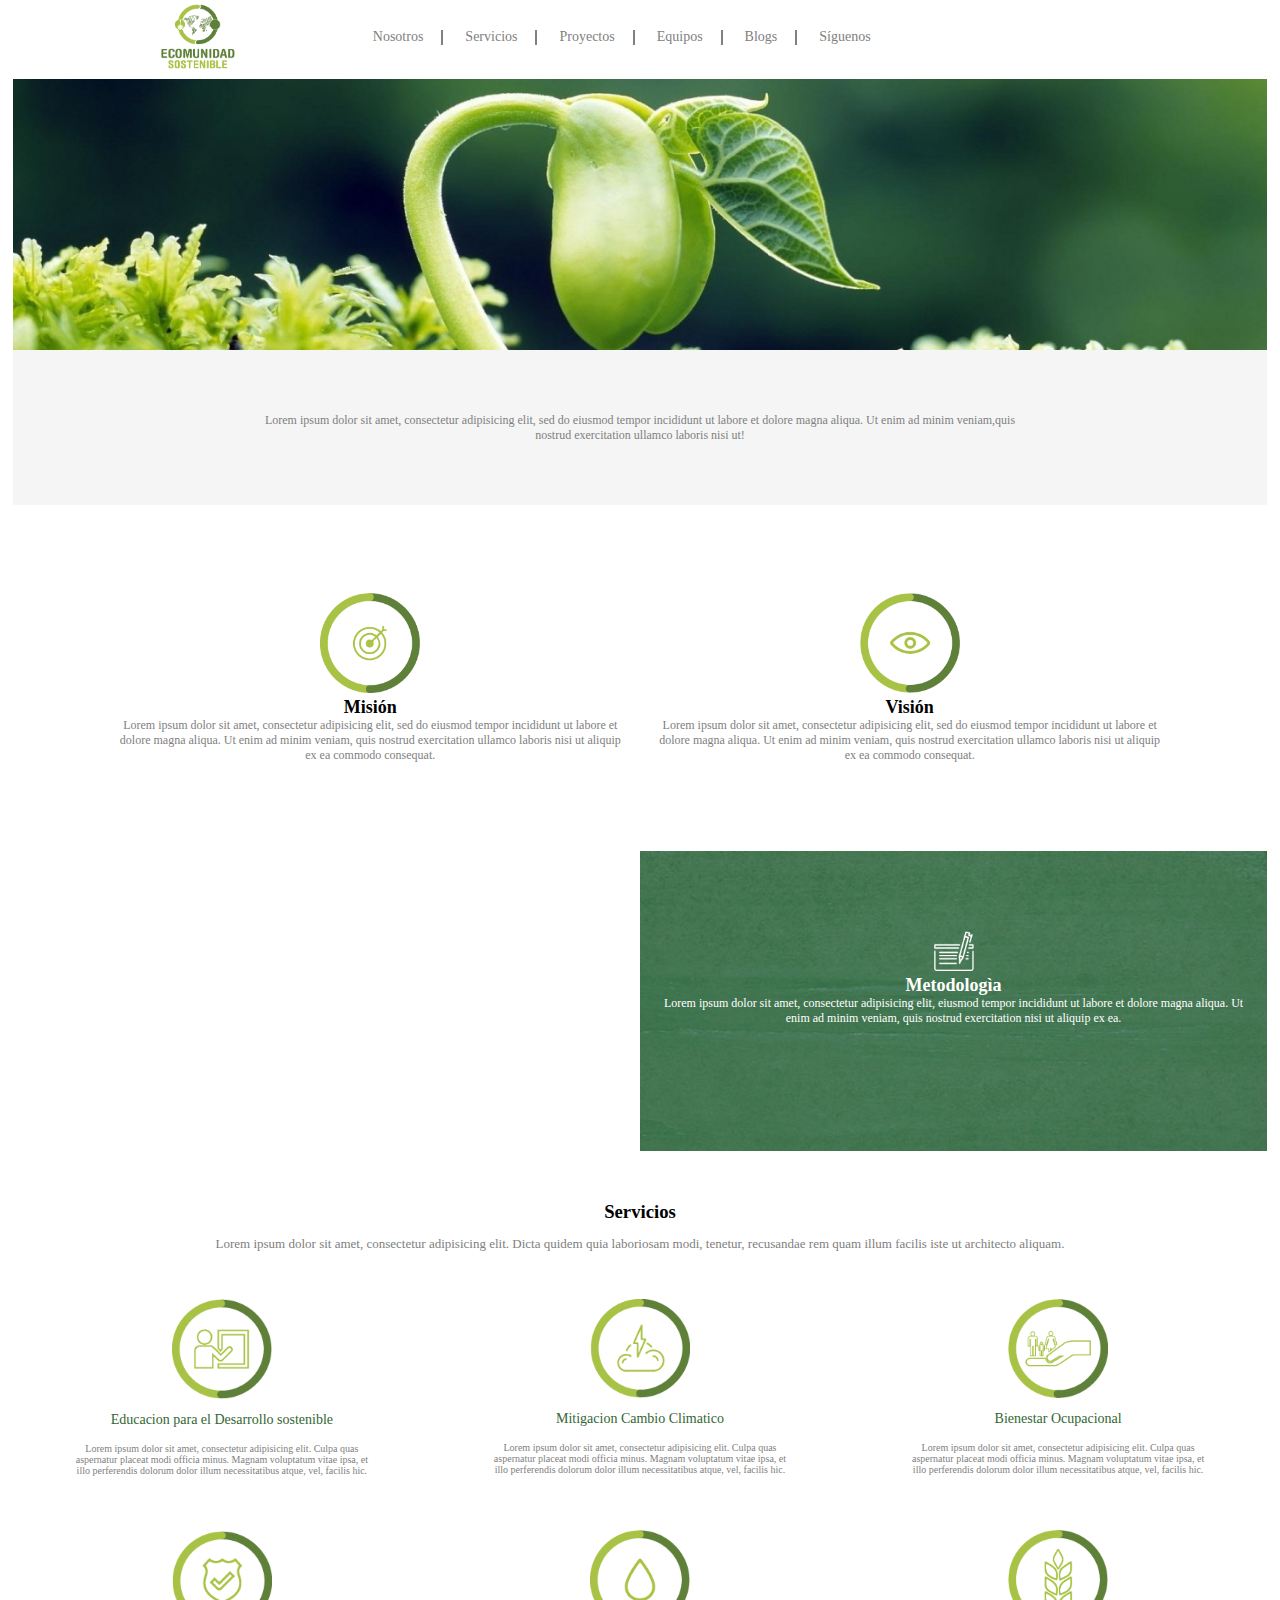
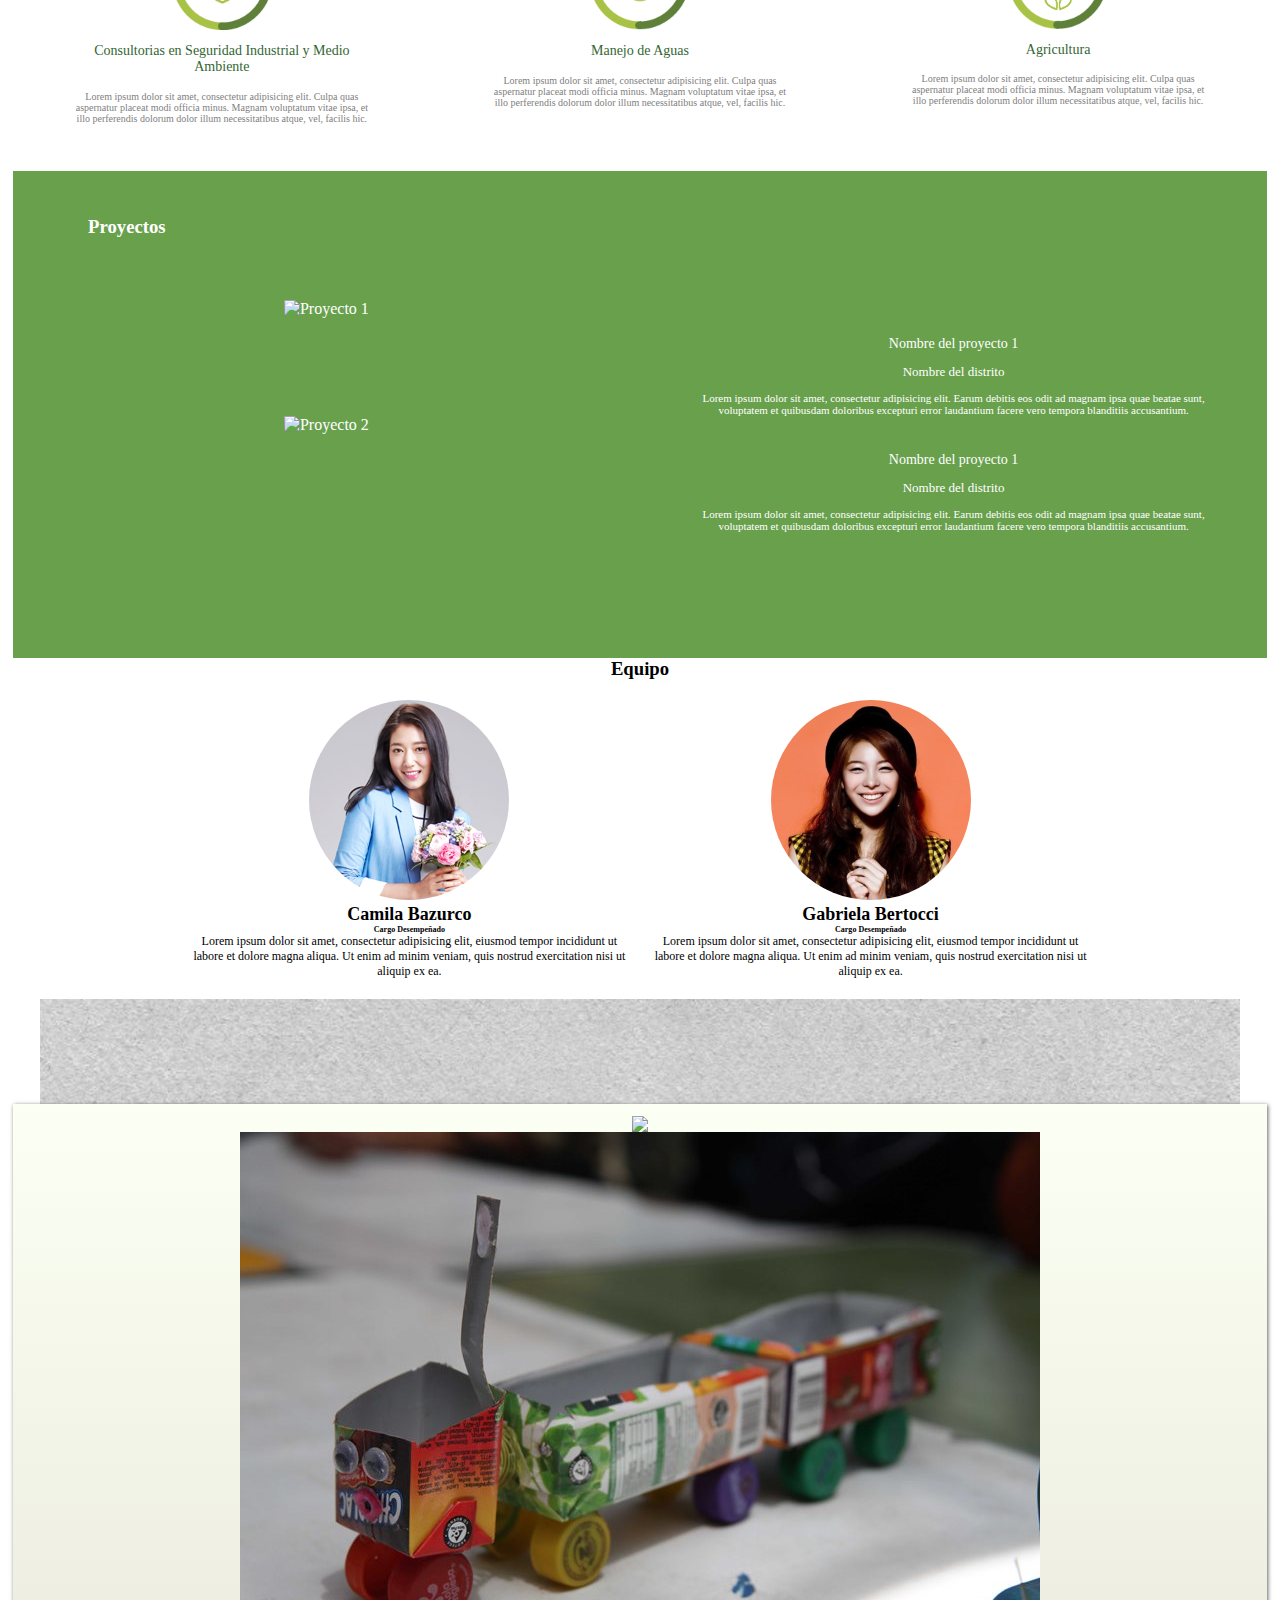
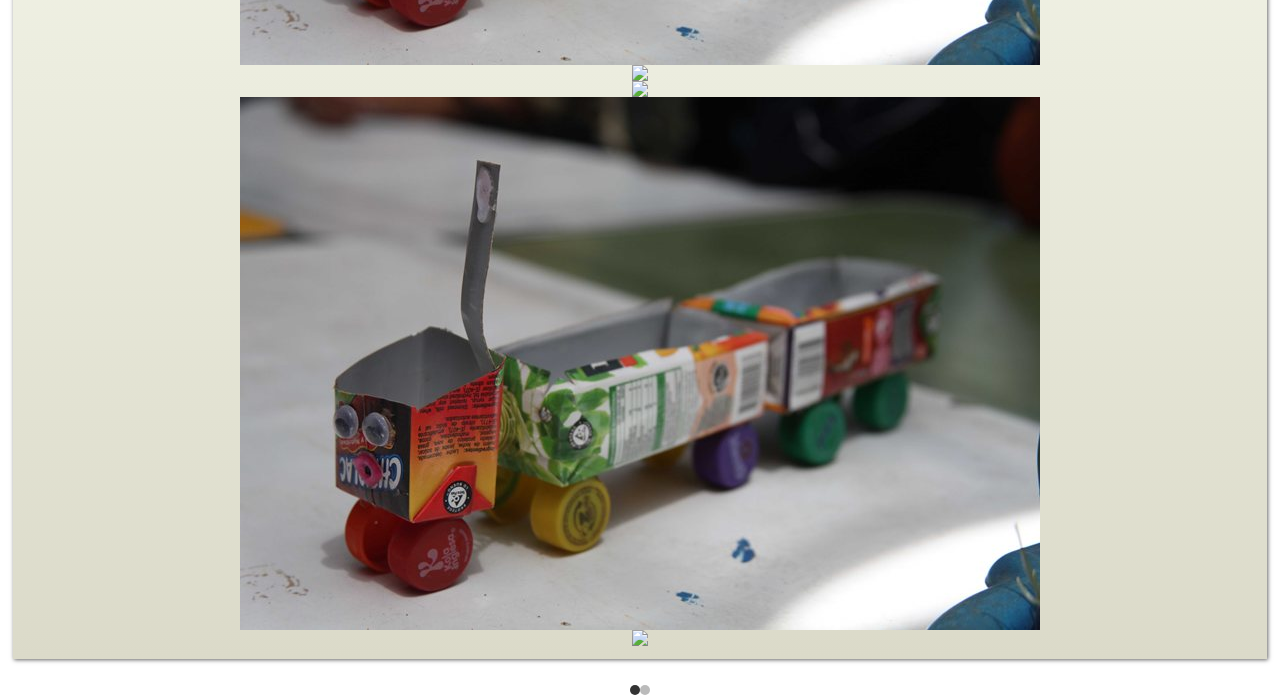
==== commit 3e107288: "cambios a descartar" ====
--- a/Estructura general vivi.html
+++ b/Estructura general vivi.html
@@ -24,7 +24,8 @@
 				<a  href="#siguenos">Síguenos</a>
 				</div>
 			</div>
-			<div class="row semilla"></div>
+			<div class="row semilla">
+			</div>
 			<div class="row slogan plomo">
 				<p>Lorem ipsum dolor sit amet, consectetur adipisicing elit, sed do eiusmod
 				tempor incididunt ut labore et dolore magna aliqua. Ut enim ad minim veniam,quis nostrud exercitation ullamco laboris nisi ut!</p>
@@ -102,10 +103,12 @@
 			</div><!--fial de row-->
 		</div><!--fial de servicios-->
 		
-		<div id="proyectos" class="row proyectos">
-			<h3>Proyectos</h3>
+		<div id="proyectos" class="row proyectos"> 
+			<div class="row">
+				<h3>Proyectos</h3>
+			</div>
+			<div class="row">
 			<div class="row proyecto1">
-				
 				<div class="col-6">
 					<img src="img/fotos/img-0352.jpg" alt="Proyecto 1">
 				</div>
@@ -115,7 +118,7 @@
 					<p class="texto11">Lorem ipsum dolor sit amet, consectetur adipisicing elit. Earum debitis eos odit ad magnam ipsa quae beatae sunt, voluptatem et quibusdam doloribus excepturi error laudantium facere vero tempora blanditiis accusantium.</p>
 				</div>
 			</div>
-			<div  class="row proyecto2">
+			<div class="row proyecto2">
 				<div class="col-6">
 					<img src="img/fotos/img-9246.JPG" alt="Proyecto 2">
 				</div>
@@ -124,6 +127,7 @@
 					<p class="texto13">Nombre del distrito</p>
 					<p class="texto11">Lorem ipsum dolor sit amet, consectetur adipisicing elit. Earum debitis eos odit ad magnam ipsa quae beatae sunt, voluptatem et quibusdam doloribus excepturi error laudantium facere vero tempora blanditiis accusantium.</p>
 				</div>
+			</div>
 			</div>
 		</div>
 		<div id="equipos" class="row">
@@ -149,7 +153,7 @@
 				<input type="radio" name="slider" id="slide2" />
 				<div id="slides">
 				<div id="overflow">
-					<div class="inner">
+				<div class="inner">
 					<article><div class="info"></div>
 						<img src="img/fotos/img-0400.jpg">
 					</article>
@@ -168,7 +172,7 @@
 					<article><div class="info"></div>
 						<img src="img/fotos/img-0400.jpg">
 					</article>
-					</div>
+				</div>
 				</div>
 				</div>
 				<div id="controls">
@@ -182,15 +186,19 @@
 		<div id="siguenos" class="row contactos">
 			<div class="col-3">
 			Facebook
+			<img src="img/facebook.jpg">
 			</div>
 			<div class="col-3">
 			Twitter
+			<img src="img/twitter.jpg">
 			</div>
 			<div class="col-3">
 			Linked In
+			<img src="img/in.jpg">
 			</div>
 			<div class="col-3">
 			E-mail
+			<img src="img/email.jpg">
 			</div>
 		</div>
 	</section> 
--- a/css/stylecomunidad.css
+++ b/css/stylecomunidad.css
@@ -1,6 +1,5 @@
 
 body{width: 98%; margin: auto; text-align: center;}
-
 img {
 	display:inline-block;
 	}
@@ -50,14 +49,12 @@
 	background-repeat: no-repeat;
 	background-position: center;
 	background-position: 0% 40%;
-	transition-duration: 1s;
 }
 .semilla:hover{
 	background:url("../img/semillafondo.jpg");
 	background-size: cover;
 	background-repeat: no-repeat;
 	background-position: center;
-	transition-duration: 1s;
 }
 .slogan{
 	text-align:center;
@@ -70,7 +67,7 @@
 }
 .objetivos {
 	text-align:center;
-	padding:6.6em;
+	padding:7%;
 	font-size:12px;	
 }
 .iconos {
@@ -100,19 +97,19 @@
 	width:40px;
 }
 
-.servicios>h3{padding: 2em 0 1em; text-align: center;}
+.servicios>h3{margin: 4% 0 1%;}
 .servicios>p{margin: 0 15%;}
 .tipo-servicio{margin: 10%;}
 .tipo-servicio p:first-of-type{margin: 3% 3% 5%;}
 .tipo-servicio img{max-width: 100px;}
 
 .proyectos{background: rgba(40,120,0,0.7); color: #fff;}
-.proyectos>h3{padding: 4em 0 1.4em; text-align: center;}
-.proyectos img{max-width: 75%; border-radius: 150px;}
+.proyectos img{max-width: 75%;}
 .proyectos p{margin: 2% 6% 0;}
 .proyectos p:first-of-type{margin-top: 6%;}
-.proyecto1 h3{margin: 6% 0 0 8%; text-align: left;}
-.proyecto2 img{margin-bottom: 10%;}
+.proyectos h3{margin: 2% 6% 0; text-align: left; padding-top: 20px;}
+.proyecto1 div{padding-top: 5%;}
+.proyecto2 div{margin-bottom: 10%;}
 
 
 
@@ -124,20 +121,17 @@
 .tipo-servicio{padding: 8px 4px;}
 .row {margin: auto;}
 
-
-h3 {
-	text-align: left;
-	color:;
-}
 .equipo1 {
 	font-size:12px;
 	text-align:center;
 	padding-left :180px;
+	margin:20px 0px;
 }
 .equipo2 {
 	font-size:12px;
 	text-align:center;
 	padding-right: 180px;
+	margin:20px 0px;
 }
 .redondo{
 	border-radius: 150px;
@@ -169,25 +163,4 @@
 	background:grey;
 	text-align:center;
 	padding-top: 10px;
-}
-
-.servicios>h3{margin: 4% 0 1%;}
-.servicios>p{margin: 0 15%;}
-.tipo-servicio{margin: 10%;}
-.tipo-servicio p:first-of-type{margin: 3% 3% 5%;}
-.tipo-servicio img{max-width: 100px;}
-
-.proyectos{background: #4F9239; color: #fff;}
-.proyectos img{max-width: 75%;}
-.proyectos p{margin: 2% 6% 0;}
-.proyectos p:first-of-type{margin-top: 6%;}
-.proyecto1 h3{margin: 6% 0 0 8%; text-align: left;}
-.proyecto2 img{margin-bottom: 10%;}
-
-.texto10{font-size: 10px;}
-.texto11{font-size: 11px;}
-.texto13{font-size: 13px;}
-.texto14{font-size: 14px;}
-
-.tipo-servicio{padding: 8px 4px;}
-.row {margin: auto;}+}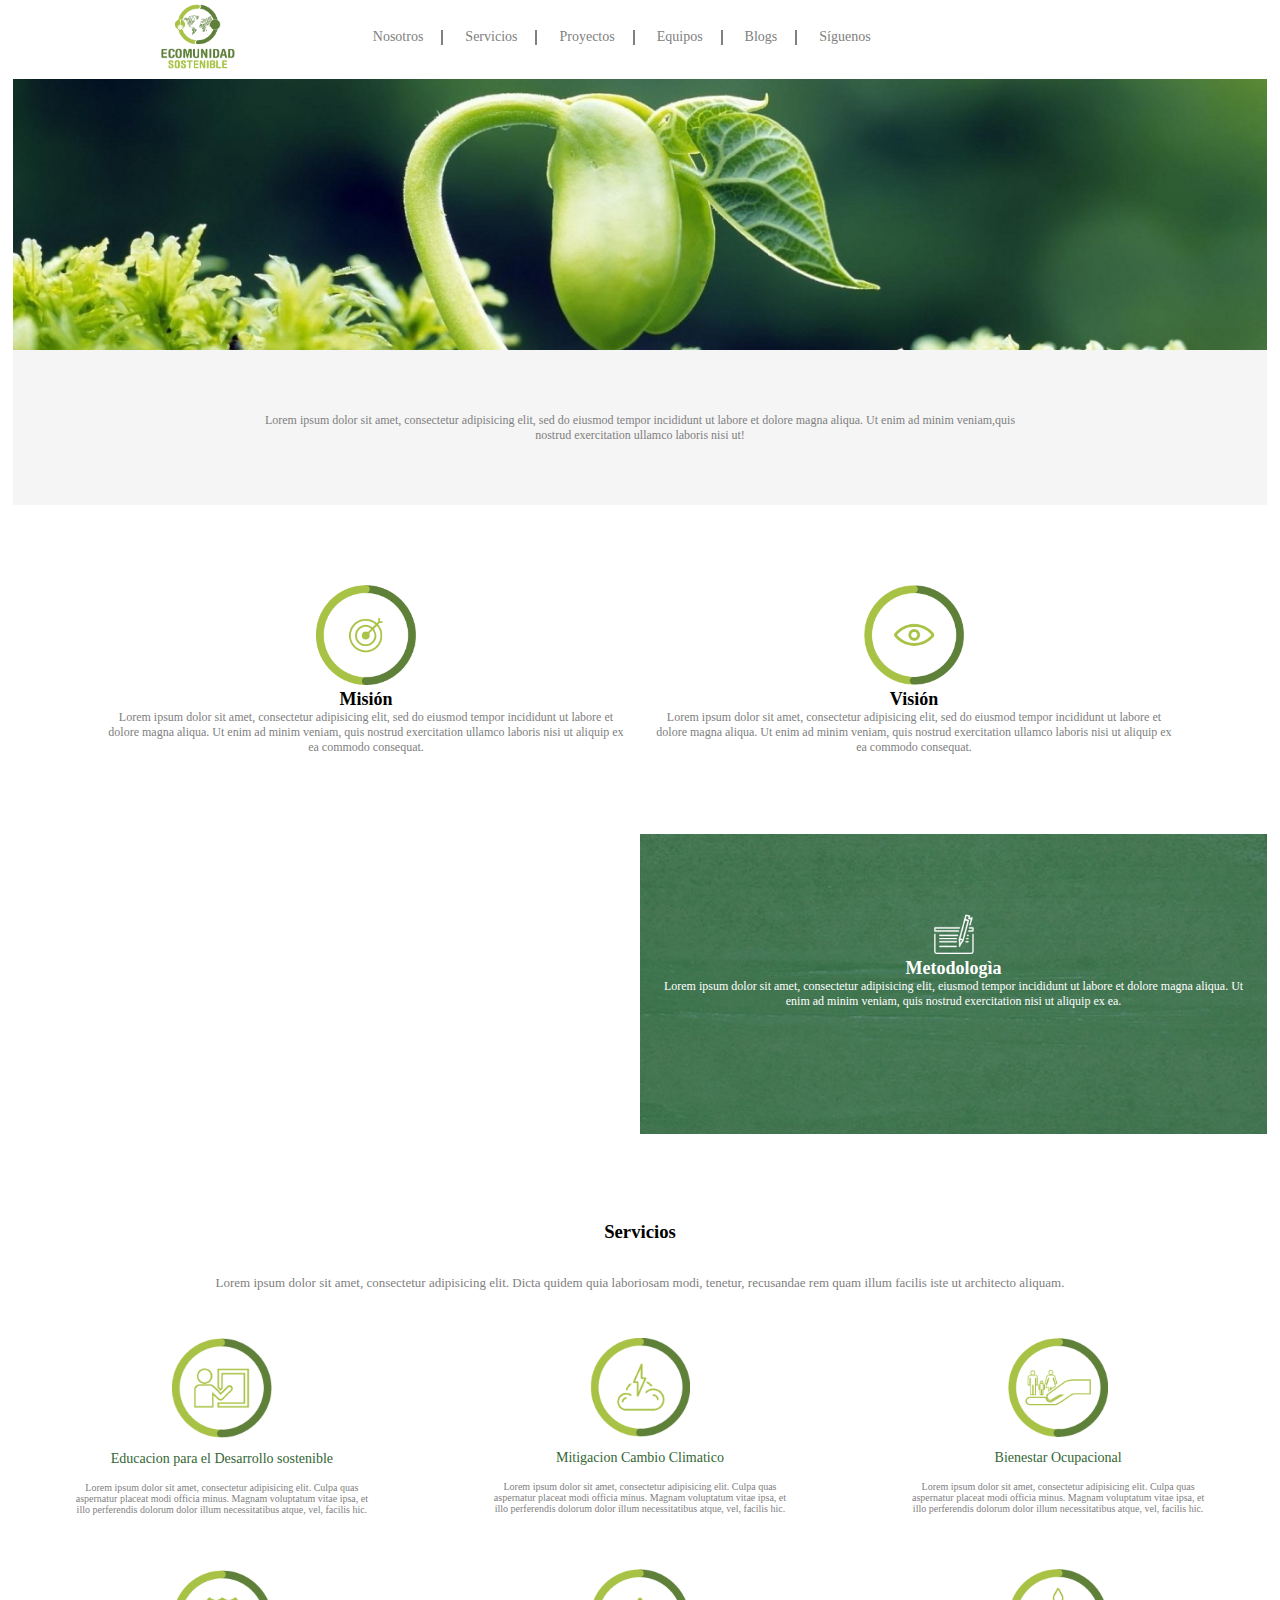
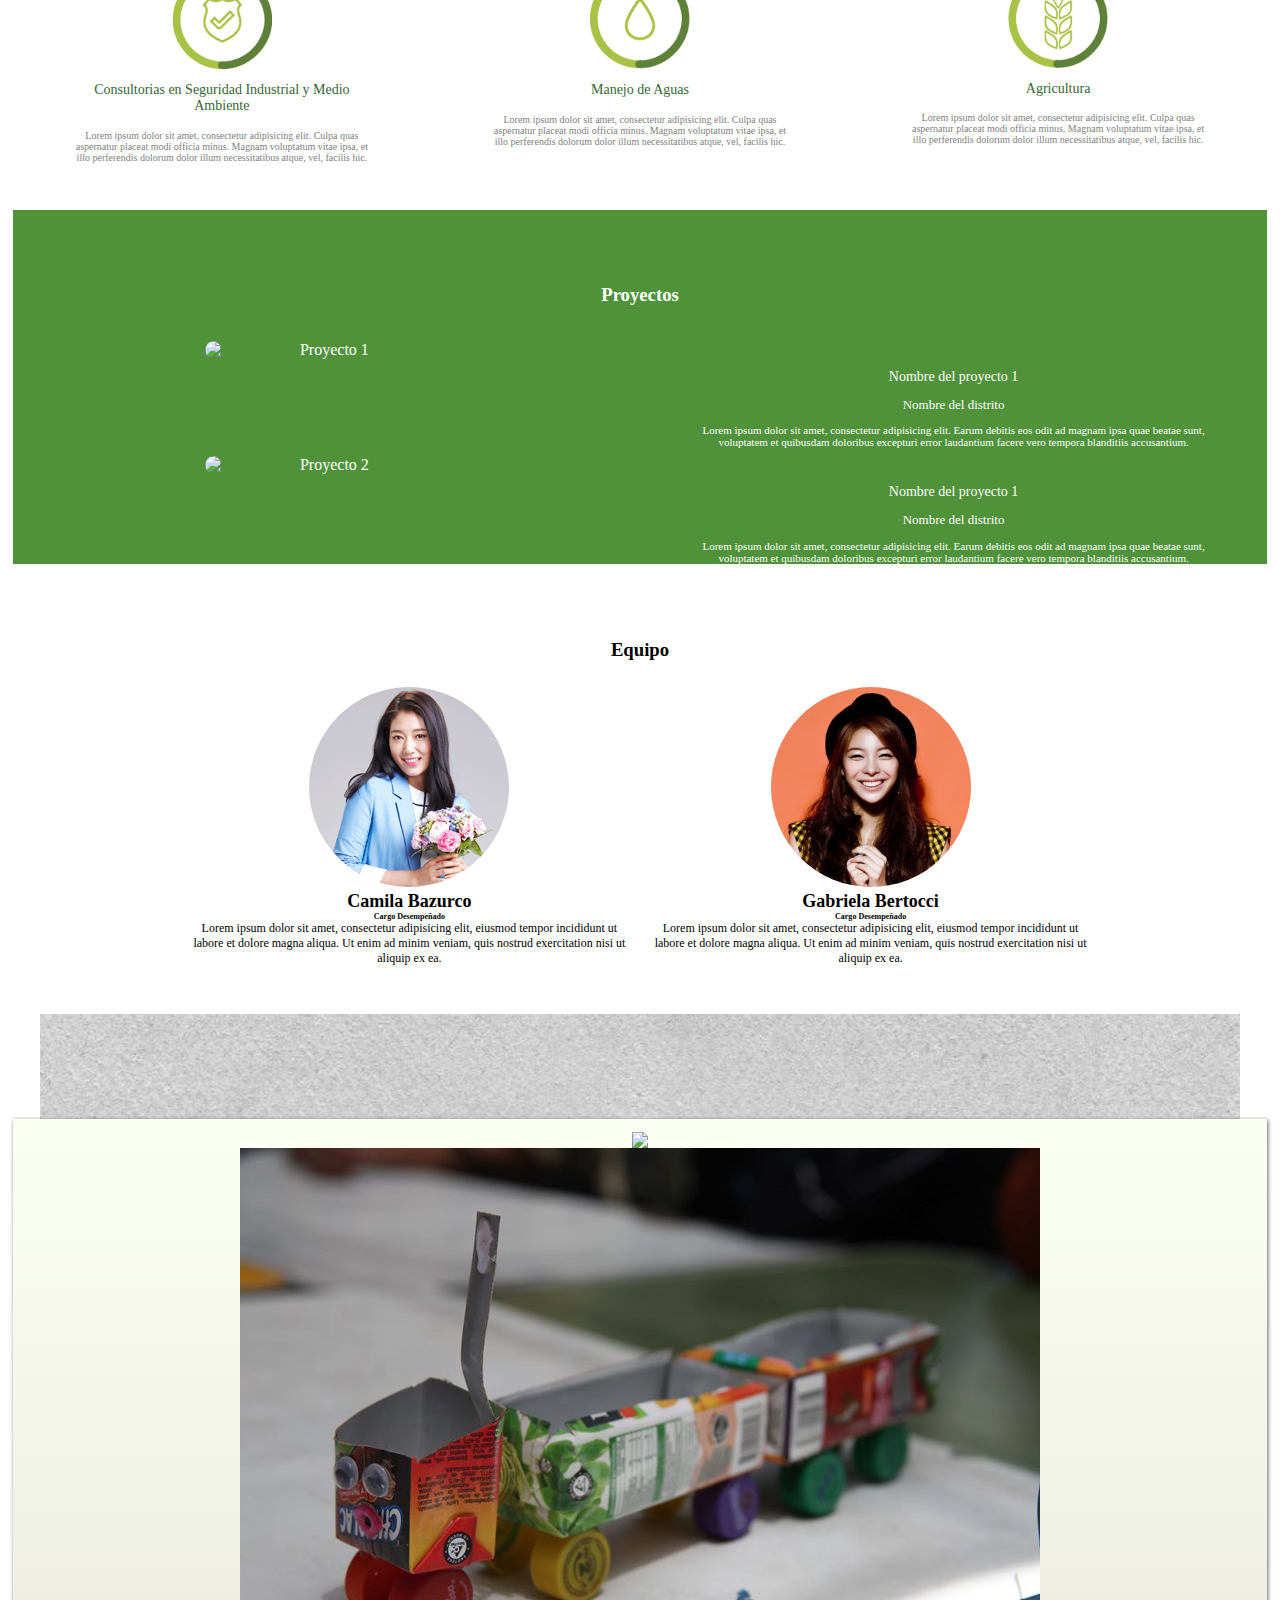
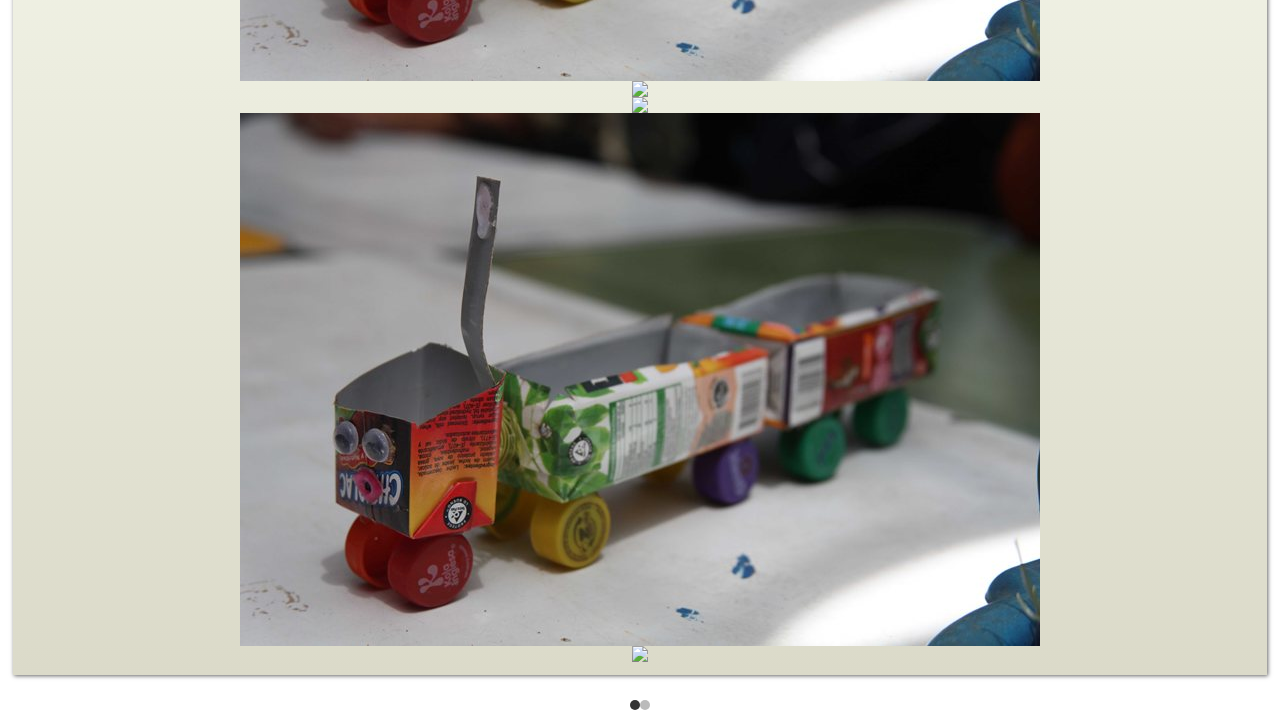
==== commit 77597121: "nueva actualizacion" ====
--- a/Estructura general vivi.html
+++ b/Estructura general vivi.html
@@ -24,8 +24,7 @@
 				<a  href="#siguenos">Síguenos</a>
 				</div>
 			</div>
-			<div class="row semilla">
-			</div>
+			<div class="row semilla"></div>
 			<div class="row slogan plomo">
 				<p>Lorem ipsum dolor sit amet, consectetur adipisicing elit, sed do eiusmod
 				tempor incididunt ut labore et dolore magna aliqua. Ut enim ad minim veniam,quis nostrud exercitation ullamco laboris nisi ut!</p>
@@ -103,12 +102,10 @@
 			</div><!--fial de row-->
 		</div><!--fial de servicios-->
 		
-		<div id="proyectos" class="row proyectos"> 
-			<div class="row">
-				<h3>Proyectos</h3>
-			</div>
-			<div class="row">
+		<div id="proyectos" class="row proyectos">
+			<h3>Proyectos</h3>
 			<div class="row proyecto1">
+				
 				<div class="col-6">
 					<img src="img/fotos/img-0352.jpg" alt="Proyecto 1">
 				</div>
@@ -118,7 +115,7 @@
 					<p class="texto11">Lorem ipsum dolor sit amet, consectetur adipisicing elit. Earum debitis eos odit ad magnam ipsa quae beatae sunt, voluptatem et quibusdam doloribus excepturi error laudantium facere vero tempora blanditiis accusantium.</p>
 				</div>
 			</div>
-			<div class="row proyecto2">
+			<div  class="row proyecto2">
 				<div class="col-6">
 					<img src="img/fotos/img-9246.JPG" alt="Proyecto 2">
 				</div>
@@ -128,9 +125,8 @@
 					<p class="texto11">Lorem ipsum dolor sit amet, consectetur adipisicing elit. Earum debitis eos odit ad magnam ipsa quae beatae sunt, voluptatem et quibusdam doloribus excepturi error laudantium facere vero tempora blanditiis accusantium.</p>
 				</div>
 			</div>
-			</div>
-		</div>
-		<div id="equipos" class="row">
+		</div>
+		<div id="equipos" class="row equipo">
 			<h3>Equipo</h3>
 			<div class="col-6 equipo1 ">
 				<img class="redondo" src="img/fotos/equipo2.jpg" alt="Camila Bazurco">
@@ -153,7 +149,7 @@
 				<input type="radio" name="slider" id="slide2" />
 				<div id="slides">
 				<div id="overflow">
-				<div class="inner">
+					<div class="inner">
 					<article><div class="info"></div>
 						<img src="img/fotos/img-0400.jpg">
 					</article>
@@ -172,7 +168,7 @@
 					<article><div class="info"></div>
 						<img src="img/fotos/img-0400.jpg">
 					</article>
-				</div>
+					</div>
 				</div>
 				</div>
 				<div id="controls">
@@ -186,27 +182,30 @@
 		<div id="siguenos" class="row contactos">
 			<div class="col-3">
 			Facebook
-			<img src="img/facebook.jpg">
 			</div>
 			<div class="col-3">
 			Twitter
-			<img src="img/twitter.jpg">
 			</div>
 			<div class="col-3">
 			Linked In
-			<img src="img/in.jpg">
 			</div>
 			<div class="col-3">
 			E-mail
-			<img src="img/email.jpg">
 			</div>
 		</div>
 	</section> 
 	<footer>
-		<div class="row">
-			<div class="col-6">
-			</div>
-			<div class="col-6">
+		<div class="row pie">
+			<div class="col-6">
+			Proyecto desarrollado por <br>
+			<span>Arabelia Aquino</span>
+			<br>
+			<span>Viviana Rodriguez</span>
+			</div>
+			<div class="col-6">
+			Ecomunidad sostenible<br>
+			Hola@comunidad.com.pe<br>
+			51 998 876 432
 			</div>
 		</div>
 	</footer>
--- a/css/stylecomunidad.css
+++ b/css/stylecomunidad.css
@@ -1,5 +1,6 @@
 
 body{width: 98%; margin: auto; text-align: center;}
+
 img {
 	display:inline-block;
 	}
@@ -49,12 +50,14 @@
 	background-repeat: no-repeat;
 	background-position: center;
 	background-position: 0% 40%;
+	transition-duration: 1s;
 }
 .semilla:hover{
 	background:url("../img/semillafondo.jpg");
 	background-size: cover;
 	background-repeat: no-repeat;
 	background-position: center;
+	transition-duration: 1s;
 }
 .slogan{
 	text-align:center;
@@ -67,7 +70,7 @@
 }
 .objetivos {
 	text-align:center;
-	padding:7%;
+	padding:6.6em;
 	font-size:12px;	
 }
 .iconos {
@@ -97,19 +100,19 @@
 	width:40px;
 }
 
-.servicios>h3{margin: 4% 0 1%;}
+.servicios>h3{padding: 2em 0 1em; text-align: center;}
 .servicios>p{margin: 0 15%;}
 .tipo-servicio{margin: 10%;}
 .tipo-servicio p:first-of-type{margin: 3% 3% 5%;}
 .tipo-servicio img{max-width: 100px;}
 
 .proyectos{background: rgba(40,120,0,0.7); color: #fff;}
-.proyectos img{max-width: 75%;}
+.proyectos>h3{padding: 4em 0 1.4em; text-align: center;}
+.proyectos img{width: 259px; border-radius: 450px;padding: .5em;}
 .proyectos p{margin: 2% 6% 0;}
 .proyectos p:first-of-type{margin-top: 6%;}
-.proyectos h3{margin: 2% 6% 0; text-align: left; padding-top: 20px;}
-.proyecto1 div{padding-top: 5%;}
-.proyecto2 div{margin-bottom: 10%;}
+.proyecto1 h3{margin: 6% 0 0 8%; text-align: left;}
+.proyecto2 img{margin-bottom: 5em;}
 
 
 
@@ -121,17 +124,22 @@
 .tipo-servicio{padding: 8px 4px;}
 .row {margin: auto;}
 
+.equipo{padding-bottom: 3em;}
+.equipo>h3{padding: 4em 0 1.4em; text-align: center;}
+
+h3 {
+	text-align: left;
+	color:;
+}
 .equipo1 {
 	font-size:12px;
 	text-align:center;
 	padding-left :180px;
-	margin:20px 0px;
 }
 .equipo2 {
 	font-size:12px;
 	text-align:center;
 	padding-right: 180px;
-	margin:20px 0px;
 }
 .redondo{
 	border-radius: 150px;
@@ -163,4 +171,29 @@
 	background:grey;
 	text-align:center;
 	padding-top: 10px;
-}+}
+
+.servicios>h3{margin: 4% 0 1%;}
+.servicios>p{margin: 0 15%;}
+.tipo-servicio{margin: 10%;}
+.tipo-servicio p:first-of-type{margin: 3% 3% 5%;}
+.tipo-servicio img{max-width: 100px;}
+
+.proyectos{background: #4F9239; color: #fff;}
+.proyectos img{max-width: 75%;}
+.proyectos p{margin: 2% 6% 0;}
+.proyectos p:first-of-type{margin-top: 6%;}
+.proyecto1 h3{margin: 6% 0 0 8%; text-align: left;}
+.proyecto2 img{margin-bottom: 10%;}
+
+.texto10{font-size: 10px;}
+.texto11{font-size: 11px;}
+.texto13{font-size: 13px;}
+.texto14{font-size: 14px;}
+
+.tipo-servicio{padding: 8px 4px;}
+
+.pie{padding-bottom:1em; }
+.pie div:first-of-type{text-align: left; font-size: 10px; padding: 2em;}
+.pie div:last-of-type{text-align: right; font-size: 10px; padding: 2em;}
+.pie span{font-weight: bold; color: #2BA60F;}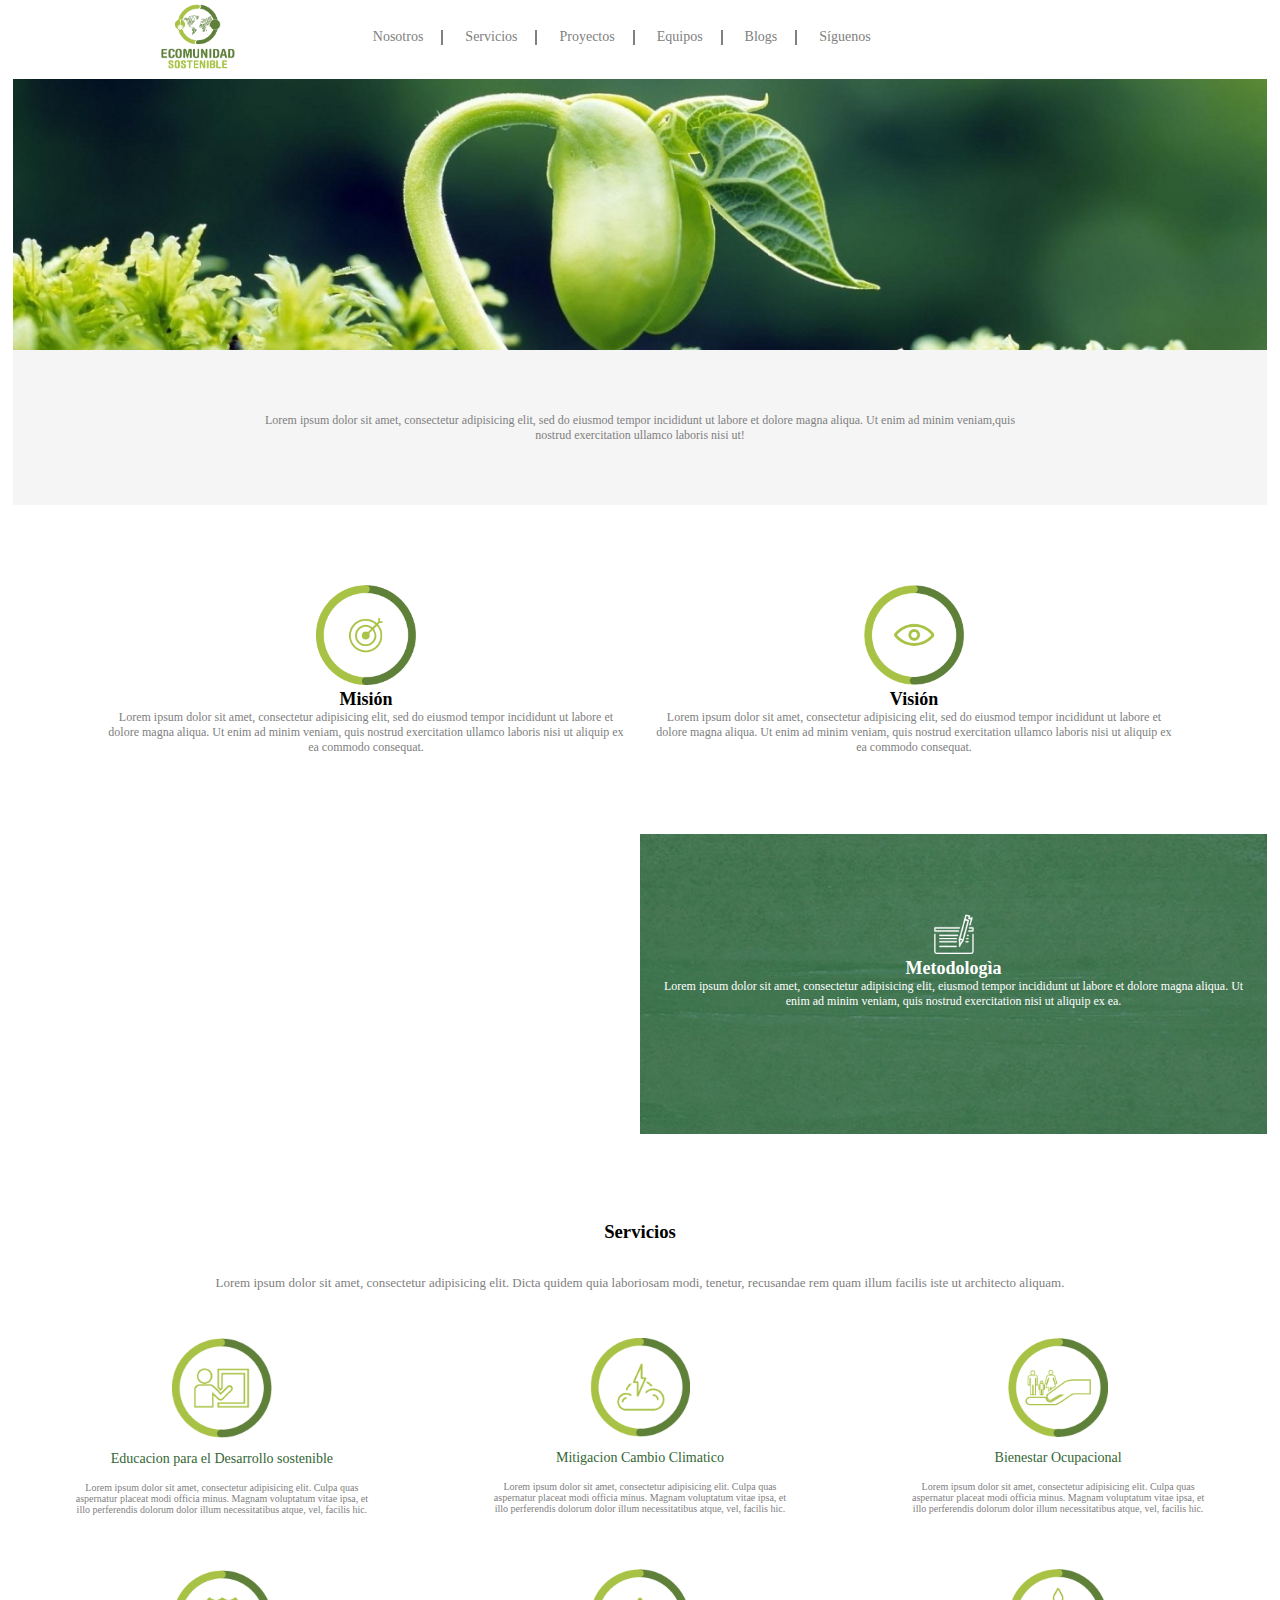
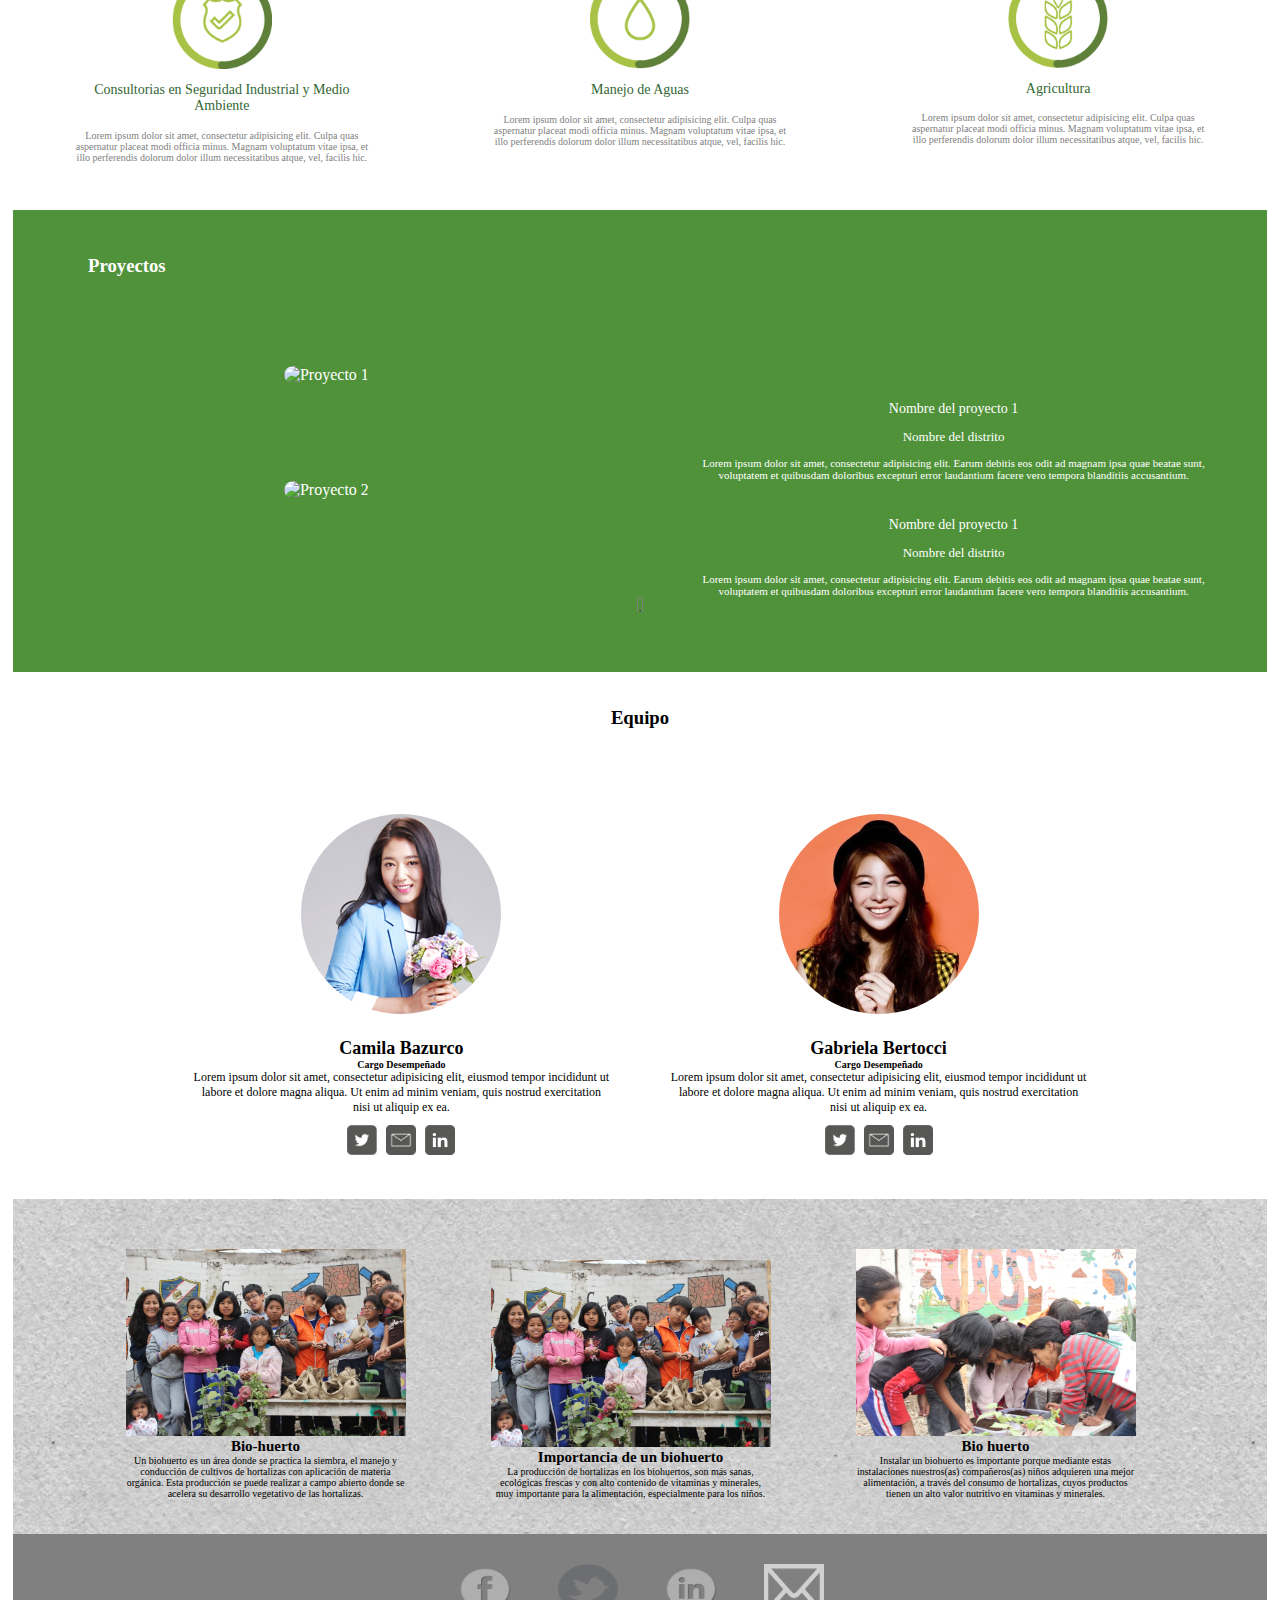
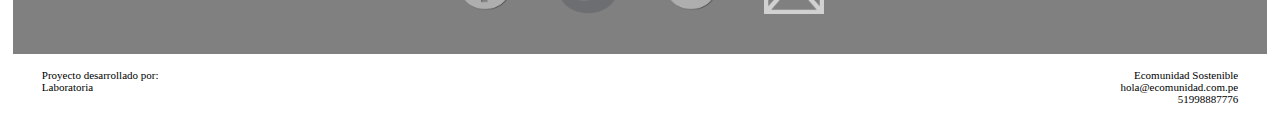
==== commit 11127186: "finalmente!!" ====
--- a/Estructura general vivi.html
+++ b/Estructura general vivi.html
@@ -5,7 +5,7 @@
   <meta charset="UTF-8">
   <link rel="stylesheet" href="css/utilities.css">
   <link rel="stylesheet" href="css/grid-system.css">
-  <link rel="stylesheet" href="css/css-slider.css">
+  <link rel="stylesheet" href="css/slider.css">
   <link href='https://fonts.googleapis.com/css?family=Roboto:400,100,500' rel='stylesheet' type='text/css'>
   <link rel="stylesheet" href="css/stylecomunidad.css">
 </head>
@@ -125,89 +125,122 @@
 					<p class="texto11">Lorem ipsum dolor sit amet, consectetur adipisicing elit. Earum debitis eos odit ad magnam ipsa quae beatae sunt, voluptatem et quibusdam doloribus excepturi error laudantium facere vero tempora blanditiis accusantium.</p>
 				</div>
 			</div>
-		</div>
-		<div id="equipos" class="row equipo">
-			<h3>Equipo</h3>
+			<span id="equipos" class="verde">.</span>
+		</div>
+		<div class="row">
+			<h3 class="alto">Equipo</h3>
 			<div class="col-6 equipo1 ">
-				<img class="redondo" src="img/fotos/equipo2.jpg" alt="Camila Bazurco">
-				<h2 class="centrado">Camila Bazurco</h2>
-				<h6 class="centrado">Cargo Desempeñado</h6>
-				<p class="centrado">Lorem ipsum dolor sit amet, consectetur adipisicing elit, eiusmod tempor incididunt ut labore et dolore magna aliqua. Ut enim ad minim veniam,
+				<img class="redondo alto" src="img/fotos/equipo2.jpg" alt="Camila Bazurco">
+				<h2>Camila Bazurco</h2>
+				<h5>Cargo Desempeñado</h5>
+				<p>Lorem ipsum dolor sit amet, consectetur adipisicing elit, eiusmod tempor incididunt ut labore et dolore magna aliqua. Ut enim ad minim veniam,
 				quis nostrud exercitation nisi ut aliquip ex ea.</p>
+				<a href="#"><img class="cuadri" src="img/iconos/redes-sociales/twitter.png"></a>
+				<a href="#"><img class="cuadri" src="img/iconos/redes-sociales/mensaje.png"></a>
+				<a href="#"><img class="cuadri" src="img/iconos/redes-sociales/in.png"></a>
 			</div>
 			<div class="col-6 equipo2">
-				<img class="redondo"src="img/fotos/equipo3.jpg" alt="Gabriela Bertocci">
-				<h2 class="centrado">Gabriela Bertocci</h2>
-				<h6 class="centrado">Cargo Desempeñado</h6>
-				<p class="centrado">Lorem ipsum dolor sit amet, consectetur adipisicing elit, eiusmod tempor incididunt ut labore et dolore magna aliqua. Ut enim ad minim veniam,
+				<img class="redondo alto "src="img/fotos/equipo3.jpg" alt="Gabriela Bertocci">
+				<h2>Gabriela Bertocci</h2>
+				<h5>Cargo Desempeñado</h5>
+				<p>Lorem ipsum dolor sit amet, consectetur adipisicing elit, eiusmod tempor incididunt ut labore et dolore magna aliqua. Ut enim ad minim veniam,
 				quis nostrud exercitation nisi ut aliquip ex ea.</p>
-			</div>
-		</div>
-		<div id="blogs"class="row blog">
-			<div id="slider">
-				<input checked type="radio" name="slider" id="slide1" />
-				<input type="radio" name="slider" id="slide2" />
-				<div id="slides">
-				<div id="overflow">
-					<div class="inner">
-					<article><div class="info"></div>
-						<img src="img/fotos/img-0400.jpg">
-					</article>
-					<article><div class="info"></div>
-						<img src="img/fotos/img-9246.jpg">
-					</article>
-					<article><div class="info"></div>
-						<img src="img/fotos/img-0400.jpg">
-					</article>
-					<article><div class="info"></div>
-						<img src="img/fotos/img-0400.jpg">
-					</article>
-					<article><div class="info"></div>
-						<img src="img/fotos/img-9246.jpg">
-					</article>
-					<article><div class="info"></div>
-						<img src="img/fotos/img-0400.jpg">
-					</article>
-					</div>
-				</div>
-				</div>
-				<div id="controls">
-					<label for="slide1"></label><label for="slide2"></label>
-			    </div>
-				<div id="active">
-					<label for="slide1"></label><label for="slide2"></label>
-				</div>
-			</div>
-		</div>
+				<a href="#"><img class="cuadri" src="img/iconos/redes-sociales/twitter.png"></a>
+				<a href="#"><img class="cuadri" src="img/iconos/redes-sociales/mensaje.png"></a>
+				<a href="#"><img class="cuadri" src="img/iconos/redes-sociales/in.png"></a>
+			</div>
+		</div>
+		<div id="blogs"class="row">
+			<div class="img-fondo">
+				<div class="slider">
+					<div class="cont-slider-ineter">
+						<div class="cont-slider">
+							<div class="cont-img">
+							<img src="img/fotos/img-0400.JPG">
+							<h2>Bio-huerto</h2>
+        					<p> Un biohuerto es un área donde se practica la siembra, el manejo y
+							conducción de cultivos de hortalizas con aplicación de materia orgánica.
+							Esta producción se puede
+							realizar a campo abierto donde
+							se acelera su desarrollo
+							vegetativo de las hortalizas.</p>
+							</div>
+							<div class="cont-img">
+							<img src="img/fotos/img-0400.JPG">
+							<h2>Importancia de un biohuerto</h2>
+        					<p> La producción de hortalizas en
+							los biohuertos, son más sanas,
+							ecológicas frescas y con alto
+							contenido de vitaminas y
+							minerales, muy importante para
+							la alimentación, especialmente
+							para los niños.</p>
+							</div>
+							<div class="cont-img">
+							<img src="img/fotos/IMG_0334.JPG">
+							<h2>Bio huerto</h2>
+        					<p> Instalar un biohuerto es importante
+							porque mediante estas instalaciones
+							nuestros(as) compañeros(as) niños
+							adquieren una mejor alimentación, a través
+							del consumo de hortalizas, cuyos productos
+							tienen un alto valor nutritivo en vitaminas y
+							minerales.</p>
+							</div>
+						</div>
+						<div class="cont-slider">
+							<div class="cont-img">
+								<img src="img/fotos/img-0400.JPG">
+								<h2>Bio huerto</h2>
+        						<p> Estos cultivos deben sembrarse dejando el distanciamiento definitivo que
+								tendrán las plantas al estado adulto. Esta siembra de referencia se hace a
+								línea corrida en el biohuerto para
+								asegurar una buena germinación.</p>
+							</div>
+							<div class="cont-img">
+								<img src="img/fotos/img-0400.JPG">
+								<h2>Bio huerto</h2>
+        						<p> Instalar un biohuerto es importante
+							porque mediante estas instalaciones
+							nuestros(as) compañeros(as) niños
+							adquieren una mejor alimentación, a través
+							del consumo de hortalizas, cuyos productos
+							tienen un alto valor nutritivo en vitaminas y
+							minerales.</p>
+							</div>
+							<div class="cont-img">
+								<img src="img/fotos/IMG_0334.JPG">
+								<h2>Bio huerto</h2>
+        						<p> Instalar un biohuerto es importante
+							porque mediante estas instalaciones
+							nuestros(as) compañeros(as) niños
+							adquieren una mejor alimentación, a través
+							del consumo de hortalizas, cuyos productos
+							tienen un alto valor nutritivo en vitaminas y
+							minerales.</p>
+							</div>
+						</div>
+					<button class="next"></button>
+					<button class="prev"></button>
+					</div>
+				</div>
+			</div>
 		<div id="siguenos" class="row contactos">
-			<div class="col-3">
-			Facebook
-			</div>
-			<div class="col-3">
-			Twitter
-			</div>
-			<div class="col-3">
-			Linked In
-			</div>
-			<div class="col-3">
-			E-mail
-			</div>
+			<a href="#"><img src="img/facebook.png"></a>
+			<a href="#"><img src="img/twitter.png"></a>
+			<a href="#"><img src="img/in.png"></a>
+			<a href="#"><img src="img/email.png"></a>
 		</div>
 	</section> 
 	<footer>
-		<div class="row pie">
-			<div class="col-6">
-			Proyecto desarrollado por <br>
-			<span>Arabelia Aquino</span>
-			<br>
-			<span>Viviana Rodriguez</span>
-			</div>
-			<div class="col-6">
-			Ecomunidad sostenible<br>
-			Hola@comunidad.com.pe<br>
-			51 998 876 432
+		<div class="row">
+			<div class="col-6 menbrete1">
+				<p>Proyecto desarrollado por:<br>Laboratoria<br></p>
+			</div>
+			<div class="col-6 menbrete2">
+				<p>Ecomunidad Sostenible <br>hola@ecomunidad.com.pe <br> 51998887776</p>
 			</div>
 		</div>
 	</footer>
 </body>
-</html>
+</html>--- a/css/slider.css
+++ b/css/slider.css
@@ -0,0 +1,36 @@
+.img-fondo{
+	background: url(../img/fondo2.jpg);
+	height: 335px;
+}
+.slider{
+	width: 90%;
+	height: 335px;
+	margin: auto;
+	overflow: hidden;
+}
+.slider .cont-slider-ineter{
+	display: table;
+	position: relative;
+	margin-top: 50px;
+	width: 200%;
+
+}
+.slider .cont-slider{
+	float: left;
+ 	position: relative;
+ 	transition: width 1s linear 2s; 
+} 
+.slider .cont-slider :hover{
+	margin-left:-500px;
+}
+
+.cont-img{
+	display: inline-block;
+	width: 280px;
+    margin: 0px 31px 0px 50px;
+	font-size: 10px;
+	margin-bottom: 60px;
+}
+.cont-img img{
+	width: 100%;
+}
--- a/css/stylecomunidad.css
+++ b/css/stylecomunidad.css
@@ -106,15 +106,18 @@
 .tipo-servicio p:first-of-type{margin: 3% 3% 5%;}
 .tipo-servicio img{max-width: 100px;}
 
-.proyectos{background: rgba(40,120,0,0.7); color: #fff;}
+.proyectos{background: rgba(40,120,0,0.7); color: #fff; }
 .proyectos>h3{padding: 4em 0 1.4em; text-align: center;}
-.proyectos img{width: 259px; border-radius: 450px;padding: .5em;}
+.proyectos img{max-width: 75%; border-radius: 150px;}
 .proyectos p{margin: 2% 6% 0;}
 .proyectos p:first-of-type{margin-top: 6%;}
-.proyecto1 h3{margin: 6% 0 0 8%; text-align: left;}
-.proyecto2 img{margin-bottom: 5em;}
-
-
+.proyectos h3{margin: 2% 6% 0; text-align: left; padding-top: 20px;}
+.proyecto1 div{padding-top: 5%;}
+.proyecto2 div{margin-bottom: 0%;}
+
+.proyectos span {
+	margin-bottom: 60px;
+}
 
 .texto10{font-size: 10px;font-weight: lighter}
 .texto11{font-size: 11px; font-weight: lighter;}
@@ -124,55 +127,45 @@
 .tipo-servicio{padding: 8px 4px;}
 .row {margin: auto;}
 
-.equipo{padding-bottom: 3em;}
-.equipo>h3{padding: 4em 0 1.4em; text-align: center;}
-
-h3 {
-	text-align: left;
-	color:;
+.alto {
+	margin-top: 35px;
+	margin-bottom: 20px;
 }
 .equipo1 {
 	font-size:12px;
 	text-align:center;
 	padding-left :180px;
+	padding-right: 30px;
+	margin:30px 0px;
 }
 .equipo2 {
 	font-size:12px;
 	text-align:center;
 	padding-right: 180px;
+	padding-left :30px;
+	margin:30px 0px;
+
 }
 .redondo{
 	border-radius: 150px;
 	height:200px;
 	}
-.blog {
-	font-size:12px;
-	height:450px;
-	background:url("../img/fondo2.jpg");
-	background-size: auto;
-	background-repeat: no-repeat;
-	background-position: top;
-	text-align:center;
-	padding-top: 70px;
-}
 .fotos{
 	height:200px;
 	width:100px;
 	}
-.contactos{
-	font-size:12px;
-	height:400px;
+.contactos {
+	font-size:12px;
+	height:120px;
+	background:grey;
 	text-align:center;
 	padding-top: 10px;
 }
-.contactos {
-	font-size:12px;
-	height:400px;
-	background:grey;
-	text-align:center;
-	padding-top: 10px;
-}
-
+.contactos img {
+	height: 50px;
+	width: 60px;
+	margin: 20px;
+}
 .servicios>h3{margin: 4% 0 1%;}
 .servicios>p{margin: 0 15%;}
 .tipo-servicio{margin: 10%;}
@@ -192,8 +185,20 @@
 .texto14{font-size: 14px;}
 
 .tipo-servicio{padding: 8px 4px;}
-
-.pie{padding-bottom:1em; }
-.pie div:first-of-type{text-align: left; font-size: 10px; padding: 2em;}
-.pie div:last-of-type{text-align: right; font-size: 10px; padding: 2em;}
-.pie span{font-weight: bold; color: #2BA60F;}+.row {margin: auto;}
+
+.menbrete1 p {
+	text-align: left;
+	margin:15px;
+	font-size: 11px;
+}
+.menbrete2 p {
+	text-align: right;
+	margin:15px;
+	font-size: 11px;
+}
+.cuadri{
+	height: 30px;
+	width: 30px;
+	margin:10px 3px;
+}